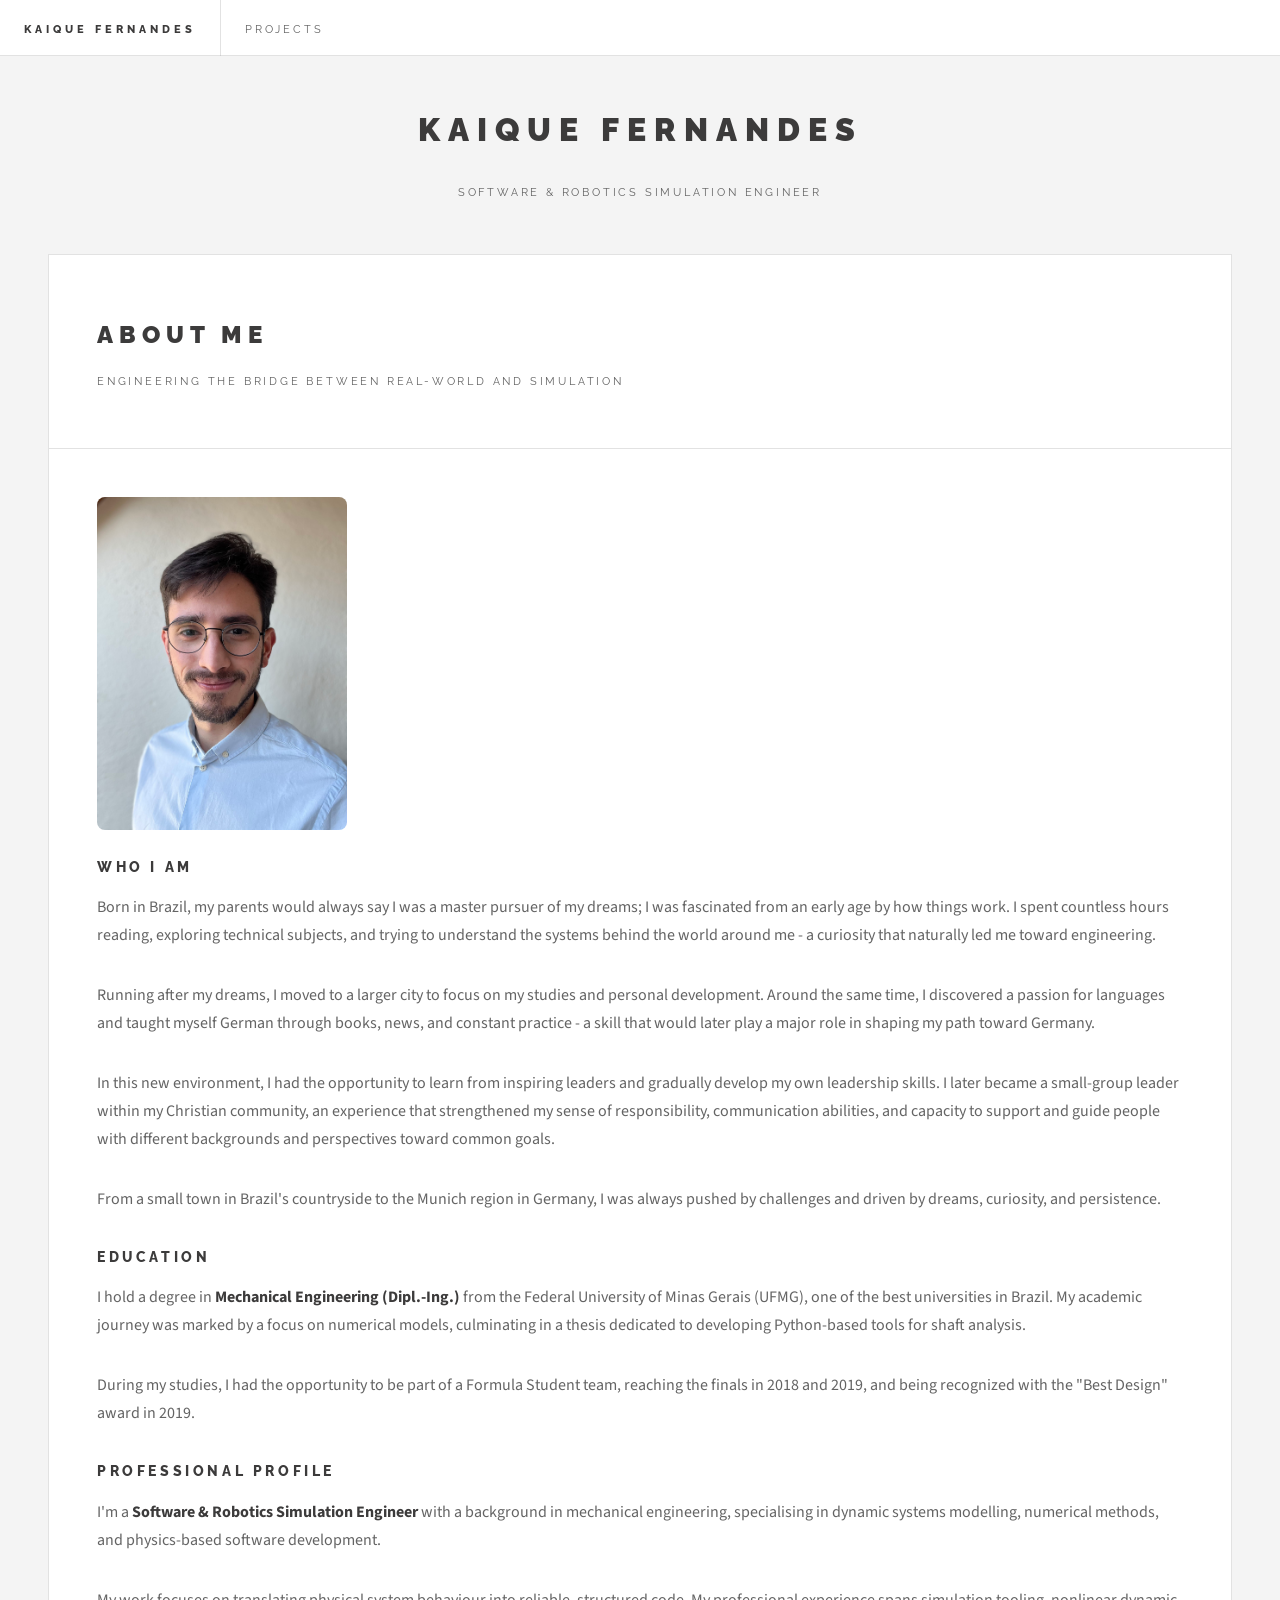
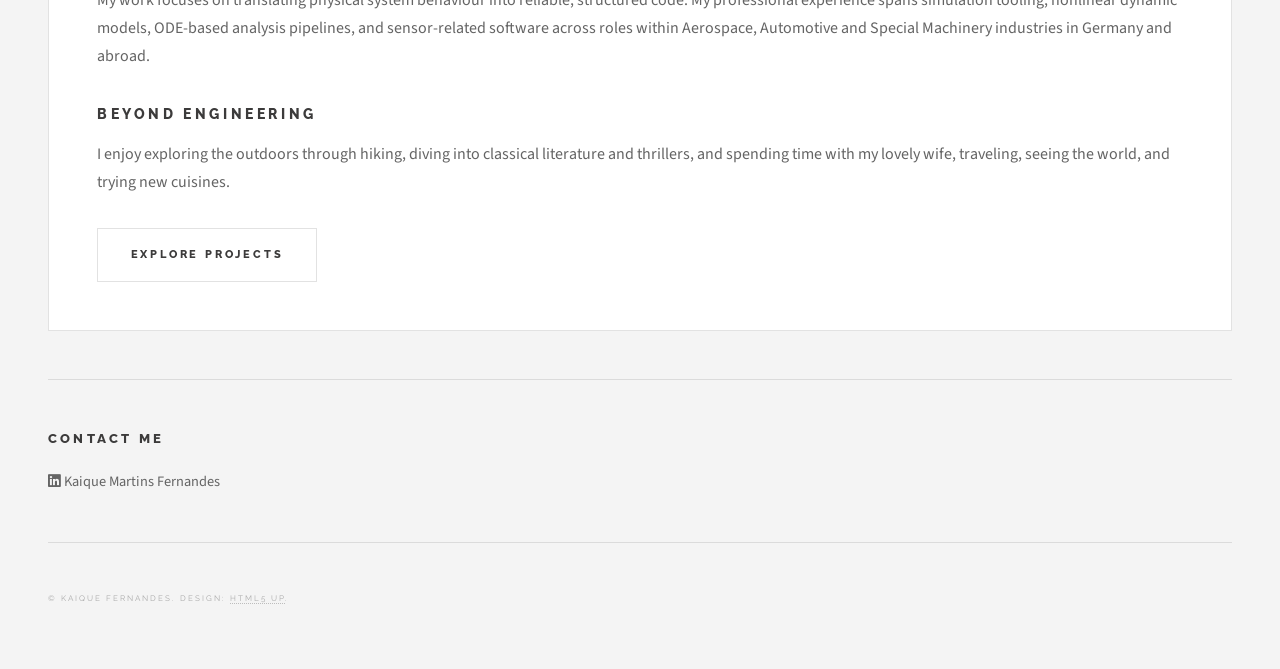
==== index.html @ 555ea54f "Add files via upload" ====
<!DOCTYPE HTML>
<html>
    <head>
        <title>About Me | Kaique Fernandes</title>
        <meta charset="utf-8" />
        <meta name="viewport" content="width=device-width, initial-scale=1, user-scalable=no" />
        <link rel="stylesheet" href="assets/css/main.css" />
		<style>
            .profile-photo {
                width: 250px;
                height: auto;
                border-radius: 8px;
                margin-bottom: 1em;
            }
        </style>
    </head>
    <body class="is-preload">

        <div id="wrapper">

            <header id="header">
                <h1><a href="index.html">Kaique Fernandes</a></h1>
                <nav class="links">
                    <ul>
                        <li><a href="projects.html">Projects</a></li>
                    </ul>
                </nav>
            </header>

            <div id="main">
                <article class="post">
                    <header>
                        <div class="title">
                            <h2>About Me</h2>
                            <p>Engineering the bridge between Real-World and Simulation</p>
                        </div>
                    </header>

                    <span class="image"><img src="images/profile_photo.jpg" alt="Kaique Fernandes" class="profile-photo" /></span>

                    <h3>Who I Am</h3>
                    <p>
                        Born in Brazil, my parents would always say I was a master pursuer of my dreams; I was fascinated from an early age by how things work.
                        I spent countless hours reading, exploring technical subjects, and trying to understand the systems behind the world around me - a curiosity that naturally led me toward engineering.
                    </p>
                    <p>
                        Running after my dreams, I moved to a larger city to focus on my studies and personal development.
                        Around the same time, I discovered a passion for languages and taught myself German through books, news, and constant practice - a skill that
                        would later play a major role in shaping my path toward Germany.
                    </p>
                    <p>
                        In this new environment, I had the opportunity to learn from inspiring leaders and gradually develop my own leadership skills.
                        I later became a small-group leader within my Christian community, an experience that strengthened my sense of responsibility,
                        communication abilities, and capacity to support and guide people with different backgrounds and perspectives toward common goals.
                    </p>
                    <p>
                        From a small town in Brazil's countryside to the Munich region in Germany, I was always pushed by challenges and driven by dreams, curiosity, and persistence.
                    </p>

                    <h3>Education</h3>
                    <p>
                        I hold a degree in <strong>Mechanical Engineering (Dipl.-Ing.)</strong> from the Federal University of Minas Gerais (UFMG),
                        one of the best universities in Brazil. My academic journey was marked by a focus
                        on numerical models, culminating in a thesis dedicated to developing Python-based tools for shaft analysis.
                    </p>
                    <p>
                        During my studies, I had the opportunity to be part of a Formula Student team, reaching the finals in 2018 and 2019, and being recognized with the "Best Design" award in 2019.
                    </p>

                    <h3>Professional Profile</h3>
                    <p>
                        I'm a <strong>Software &amp; Robotics Simulation Engineer</strong> with a background in mechanical engineering, specialising in dynamic systems modelling,
                        numerical methods, and physics-based software development.
                    </p>
                    <p>
                        My work focuses on translating physical system behaviour into reliable, structured code. My professional experience spans simulation tooling, nonlinear dynamic models,
                        ODE-based analysis pipelines, and sensor-related software across roles within Aerospace, Automotive and Special Machinery industries in Germany and abroad.
                    </p>

                    <h3>Beyond Engineering</h3>
                    <p>
                        I enjoy exploring the outdoors through hiking, diving into classical literature and thrillers,
                        and spending time with my lovely wife, traveling, seeing the world, and trying new cuisines.
                    </p>

                    <ul class="actions">
                        <li><a href="projects.html" class="button large">Explore Projects</a></li>
                    </ul>
                </article>
            </div>

            <section id="sidebar">
                <section id="intro">
                    <header>
                        <h2>Kaique Fernandes</h2>
                        <p>Software &amp; Robotics Simulation Engineer</p>
                    </header>
                </section>

                <section class="blurb">
                    <h2>Contact me</h2>
                    <p><a class="icon brands fa-linkedin" href="https://www.linkedin.com/in/kaique-martins-fernandes/"> Kaique Martins Fernandes</a></p>
                </section>

                <section id="footer">
                    <p class="copyright">&copy; Kaique Fernandes. Design: <a href="http://html5up.net">HTML5 UP</a>.</p>
                </section>
            </section>

        </div>

        <script src="assets/js/jquery.min.js"></script>
        <script src="assets/js/browser.min.js"></script>
        <script src="assets/js/breakpoints.min.js"></script>
        <script src="assets/js/util.js"></script>
        <script src="assets/js/main.js"></script>

    </body>
</html>
---- assets/css/main.css ----
@import url(fontawesome-all.min.css);
@import url("https://fonts.googleapis.com/css?family=Source+Sans+Pro:400,700|Raleway:400,800,900");

/*
	Future Imperfect by HTML5 UP
	html5up.net | @ajlkn
	Free for personal and commercial use under the CCA 3.0 license (html5up.net/license)
*/

html, body, div, span, applet, object,
iframe, h1, h2, h3, h4, h5, h6, p, blockquote,
pre, a, abbr, acronym, address, big, cite,
code, del, dfn, em, img, ins, kbd, q, s, samp,
small, strike, strong, sub, sup, tt, var, b,
u, i, center, dl, dt, dd, ol, ul, li, fieldset,
form, label, legend, table, caption, tbody,
tfoot, thead, tr, th, td, article, aside,
canvas, details, embed, figure, figcaption,
footer, header, hgroup, menu, nav, output, ruby,
section, summary, time, mark, audio, video {
	margin: 0;
	padding: 0;
	border: 0;
	font-size: 100%;
	font: inherit;
	vertical-align: baseline;}

article, aside, details, figcaption, figure,
footer, header, hgroup, menu, nav, section {
	display: block;}

body {
	line-height: 1;
}

ol, ul {
	list-style: none;
}

blockquote, q {
	quotes: none;
}

	blockquote:before, blockquote:after, q:before, q:after {
		content: '';
		content: none;
	}

table {
	border-collapse: collapse;
	border-spacing: 0;
}

body {
	-webkit-text-size-adjust: none;
}

mark {
	background-color: transparent;
	color: inherit;
}

input::-moz-focus-inner {
	border: 0;
	padding: 0;
}

input, select, textarea {
	-moz-appearance: none;
	-webkit-appearance: none;
	-ms-appearance: none;
	appearance: none;
}

/* Basic */

	@-ms-viewport {
		width: device-width;
	}

	body {
		-ms-overflow-style: scrollbar;
	}

	@media screen and (max-width: 480px) {

		html, body {
			min-width: 320px;
		}

	}

	html {
		box-sizing: border-box;
	}

	*, *:before, *:after {
		box-sizing: inherit;
	}

	body {
		background: #f4f4f4;
	}

		body.is-preload *, body.is-preload *:before, body.is-preload *:after {
			-moz-animation: none !important;
			-webkit-animation: none !important;
			-ms-animation: none !important;
			animation: none !important;
			-moz-transition: none !important;
			-webkit-transition: none !important;
			-ms-transition: none !important;
			transition: none !important;
		}

/* Type */

	body, input, select, textarea {
		color: #646464;
		font-family: "Source Sans Pro", Helvetica, sans-serif;
		font-size: 14pt;
		font-weight: 400;
		line-height: 1.75;
	}

		@media screen and (max-width: 1680px) {

			body, input, select, textarea {
				font-size: 12pt;
			}

		}

		@media screen and (max-width: 1280px) {

			body, input, select, textarea {
				font-size: 12pt;
			}

		}

		@media screen and (max-width: 980px) {

			body, input, select, textarea {
				font-size: 12pt;
			}

		}

		@media screen and (max-width: 736px) {

			body, input, select, textarea {
				font-size: 12pt;
			}

		}

		@media screen and (max-width: 480px) {

			body, input, select, textarea {
				font-size: 12pt;
			}

		}

	a {
		-moz-transition: color 0.2s ease, border-bottom-color 0.2s ease;
		-webkit-transition: color 0.2s ease, border-bottom-color 0.2s ease;
		-ms-transition: color 0.2s ease, border-bottom-color 0.2s ease;
		transition: color 0.2s ease, border-bottom-color 0.2s ease;
		border-bottom: dotted 1px rgba(160, 160, 160, 0.65);
		color: inherit;
		text-decoration: none;
	}

		a:before {
			-moz-transition: color 0.2s ease;
			-webkit-transition: color 0.2s ease;
			-ms-transition: color 0.2s ease;
			transition: color 0.2s ease;
		}

		a:hover {
			border-bottom-color: transparent;
			color: #2ebaae !important;
		}

			a:hover:before {
				color: #2ebaae !important;
			}

	strong, b {
		color: #3c3b3b;
		font-weight: 700;
	}

	em, i {
		font-style: italic;
	}

	p {
		margin: 0 0 2em 0;
	}

	h1, h2, h3, h4, h5, h6 {
		color: #3c3b3b;
		font-family: "Raleway", Helvetica, sans-serif;
		font-weight: 800;
		letter-spacing: 0.25em;
		line-height: 1.65;
		margin: 0 0 1em 0;
		text-transform: uppercase;
	}

		h1 a, h2 a, h3 a, h4 a, h5 a, h6 a {
			color: inherit;
			border-bottom: 0;
		}

	h2 {
		font-size: 1.1em;
	}

	h3 {
		font-size: 0.9em;
	}

	h4 {
		font-size: 0.7em;
	}

	h5 {
		font-size: 0.7em;
	}

	h6 {
		font-size: 0.7em;
	}

	sub {
		font-size: 0.8em;
		position: relative;
		top: 0.5em;
	}

	sup {
		font-size: 0.8em;
		position: relative;
		top: -0.5em;
	}

	blockquote {
		border-left: solid 4px rgba(160, 160, 160, 0.3);
		font-style: italic;
		margin: 0 0 2em 0;
		padding: 0.5em 0 0.5em 2em;
	}

	code {
		background: rgba(160, 160, 160, 0.075);
		border: solid 1px rgba(160, 160, 160, 0.3);
		font-family: "Courier New", monospace;
		font-size: 0.9em;
		margin: 0 0.25em;
		padding: 0.25em 0.65em;
	}

	pre {
		-webkit-overflow-scrolling: touch;
		font-family: "Courier New", monospace;
		font-size: 0.9em;
		margin: 0 0 2em 0;
	}

		pre code {
			display: block;
			line-height: 1.75em;
			padding: 1em 1.5em;
			overflow-x: auto;
		}

	hr {
		border: 0;
		border-bottom: solid 1px rgba(160, 160, 160, 0.3);
		margin: 2em 0;
	}

		hr.major {
			margin: 3em 0;
		}

	.align-left {
		text-align: left;
	}

	.align-center {
		text-align: center;
	}

	.align-right {
		text-align: right;
	}

/* Row */

	.row {
		display: flex;
		flex-wrap: wrap;
		box-sizing: border-box;
		align-items: stretch;
	}

		.row > * {
			box-sizing: border-box;
		}

		.row.gtr-uniform > * > :last-child {
			margin-bottom: 0;
		}

		.row.aln-left {
			justify-content: flex-start;
		}

		.row.aln-center {
			justify-content: center;
		}

		.row.aln-right {
			justify-content: flex-end;
		}

		.row.aln-top {
			align-items: flex-start;
		}

		.row.aln-middle {
			align-items: center;
		}

		.row.aln-bottom {
			align-items: flex-end;
		}

		.row > .imp {
			order: -1;
		}

		.row > .col-1 {
			width: 8.33333%;
		}

		.row > .off-1 {
			margin-left: 8.33333%;
		}

		.row > .col-2 {
			width: 16.66667%;
		}

		.row > .off-2 {
			margin-left: 16.66667%;
		}

		.row > .col-3 {
			width: 25%;
		}

		.row > .off-3 {
			margin-left: 25%;
		}

		.row > .col-4 {
			width: 33.33333%;
		}

		.row > .off-4 {
			margin-left: 33.33333%;
		}

		.row > .col-5 {
			width: 41.66667%;
		}

		.row > .off-5 {
			margin-left: 41.66667%;
		}

		.row > .col-6 {
			width: 50%;
		}

		.row > .off-6 {
			margin-left: 50%;
		}

		.row > .col-7 {
			width: 58.33333%;
		}

		.row > .off-7 {
			margin-left: 58.33333%;
		}

		.row > .col-8 {
			width: 66.66667%;
		}

		.row > .off-8 {
			margin-left: 66.66667%;
		}

		.row > .col-9 {
			width: 75%;
		}

		.row > .off-9 {
			margin-left: 75%;
		}

		.row > .col-10 {
			width: 83.33333%;
		}

		.row > .off-10 {
			margin-left: 83.33333%;
		}

		.row > .col-11 {
			width: 91.66667%;
		}

		.row > .off-11 {
			margin-left: 91.66667%;
		}

		.row > .col-12 {
			width: 100%;
		}

		.row > .off-12 {
			margin-left: 100%;
		}

		.row.gtr-0 {
			margin-top: 0;
			margin-left: 0em;
		}

			.row.gtr-0 > * {
				padding: 0 0 0 0em;
			}

			.row.gtr-0.gtr-uniform {
				margin-top: 0em;
			}

				.row.gtr-0.gtr-uniform > * {
					padding-top: 0em;
				}

		.row.gtr-25 {
			margin-top: 0;
			margin-left: -0.25em;
		}

			.row.gtr-25 > * {
				padding: 0 0 0 0.25em;
			}

			.row.gtr-25.gtr-uniform {
				margin-top: -0.25em;
			}

				.row.gtr-25.gtr-uniform > * {
					padding-top: 0.25em;
				}

		.row.gtr-50 {
			margin-top: 0;
			margin-left: -0.5em;
		}

			.row.gtr-50 > * {
				padding: 0 0 0 0.5em;
			}

			.row.gtr-50.gtr-uniform {
				margin-top: -0.5em;
			}

				.row.gtr-50.gtr-uniform > * {
					padding-top: 0.5em;
				}

		.row {
			margin-top: 0;
			margin-left: -1em;
		}

			.row > * {
				padding: 0 0 0 1em;
			}

			.row.gtr-uniform {
				margin-top: -1em;
			}

				.row.gtr-uniform > * {
					padding-top: 1em;
				}

		.row.gtr-150 {
			margin-top: 0;
			margin-left: -1.5em;
		}

			.row.gtr-150 > * {
				padding: 0 0 0 1.5em;
			}

			.row.gtr-150.gtr-uniform {
				margin-top: -1.5em;
			}

				.row.gtr-150.gtr-uniform > * {
					padding-top: 1.5em;
				}

		.row.gtr-200 {
			margin-top: 0;
			margin-left: -2em;
		}

			.row.gtr-200 > * {
				padding: 0 0 0 2em;
			}

			.row.gtr-200.gtr-uniform {
				margin-top: -2em;
			}

				.row.gtr-200.gtr-uniform > * {
					padding-top: 2em;
				}

		@media screen and (max-width: 1680px) {

			.row {
				display: flex;
				flex-wrap: wrap;
				box-sizing: border-box;
				align-items: stretch;
			}

				.row > * {
					box-sizing: border-box;
				}

				.row.gtr-uniform > * > :last-child {
					margin-bottom: 0;
				}

				.row.aln-left {
					justify-content: flex-start;
				}

				.row.aln-center {
					justify-content: center;
				}

				.row.aln-right {
					justify-content: flex-end;
				}

				.row.aln-top {
					align-items: flex-start;
				}

				.row.aln-middle {
					align-items: center;
				}

				.row.aln-bottom {
					align-items: flex-end;
				}

				.row > .imp-xlarge {
					order: -1;
				}

				.row > .col-1-xlarge {
					width: 8.33333%;
				}

				.row > .off-1-xlarge {
					margin-left: 8.33333%;
				}

				.row > .col-2-xlarge {
					width: 16.66667%;
				}

				.row > .off-2-xlarge {
					margin-left: 16.66667%;
				}

				.row > .col-3-xlarge {
					width: 25%;
				}

				.row > .off-3-xlarge {
					margin-left: 25%;
				}

				.row > .col-4-xlarge {
					width: 33.33333%;
				}

				.row > .off-4-xlarge {
					margin-left: 33.33333%;
				}

				.row > .col-5-xlarge {
					width: 41.66667%;
				}

				.row > .off-5-xlarge {
					margin-left: 41.66667%;
				}

				.row > .col-6-xlarge {
					width: 50%;
				}

				.row > .off-6-xlarge {
					margin-left: 50%;
				}

				.row > .col-7-xlarge {
					width: 58.33333%;
				}

				.row > .off-7-xlarge {
					margin-left: 58.33333%;
				}

				.row > .col-8-xlarge {
					width: 66.66667%;
				}

				.row > .off-8-xlarge {
					margin-left: 66.66667%;
				}

				.row > .col-9-xlarge {
					width: 75%;
				}

				.row > .off-9-xlarge {
					margin-left: 75%;
				}

				.row > .col-10-xlarge {
					width: 83.33333%;
				}

				.row > .off-10-xlarge {
					margin-left: 83.33333%;
				}

				.row > .col-11-xlarge {
					width: 91.66667%;
				}

				.row > .off-11-xlarge {
					margin-left: 91.66667%;
				}

				.row > .col-12-xlarge {
					width: 100%;
				}

				.row > .off-12-xlarge {
					margin-left: 100%;
				}

				.row.gtr-0 {
					margin-top: 0;
					margin-left: 0em;
				}

					.row.gtr-0 > * {
						padding: 0 0 0 0em;
					}

					.row.gtr-0.gtr-uniform {
						margin-top: 0em;
					}

						.row.gtr-0.gtr-uniform > * {
							padding-top: 0em;
						}

				.row.gtr-25 {
					margin-top: 0;
					margin-left: -0.25em;
				}

					.row.gtr-25 > * {
						padding: 0 0 0 0.25em;
					}

					.row.gtr-25.gtr-uniform {
						margin-top: -0.25em;
					}

						.row.gtr-25.gtr-uniform > * {
							padding-top: 0.25em;
						}

				.row.gtr-50 {
					margin-top: 0;
					margin-left: -0.5em;
				}

					.row.gtr-50 > * {
						padding: 0 0 0 0.5em;
					}

					.row.gtr-50.gtr-uniform {
						margin-top: -0.5em;
					}

						.row.gtr-50.gtr-uniform > * {
							padding-top: 0.5em;
						}

				.row {
					margin-top: 0;
					margin-left: -1em;
				}

					.row > * {
						padding: 0 0 0 1em;
					}

					.row.gtr-uniform {
						margin-top: -1em;
					}

						.row.gtr-uniform > * {
							padding-top: 1em;
						}

				.row.gtr-150 {
					margin-top: 0;
					margin-left: -1.5em;
				}

					.row.gtr-150 > * {
						padding: 0 0 0 1.5em;
					}

					.row.gtr-150.gtr-uniform {
						margin-top: -1.5em;
					}

						.row.gtr-150.gtr-uniform > * {
							padding-top: 1.5em;
						}

				.row.gtr-200 {
					margin-top: 0;
					margin-left: -2em;
				}

					.row.gtr-200 > * {
						padding: 0 0 0 2em;
					}

					.row.gtr-200.gtr-uniform {
						margin-top: -2em;
					}

						.row.gtr-200.gtr-uniform > * {
							padding-top: 2em;
						}

		}

		@media screen and (max-width: 1280px) {

			.row {
				display: flex;
				flex-wrap: wrap;
				box-sizing: border-box;
				align-items: stretch;
			}

				.row > * {
					box-sizing: border-box;
				}

				.row.gtr-uniform > * > :last-child {
					margin-bottom: 0;
				}

				.row.aln-left {
					justify-content: flex-start;
				}

				.row.aln-center {
					justify-content: center;
				}

				.row.aln-right {
					justify-content: flex-end;
				}

				.row.aln-top {
					align-items: flex-start;
				}

				.row.aln-middle {
					align-items: center;
				}

				.row.aln-bottom {
					align-items: flex-end;
				}

				.row > .imp-large {
					order: -1;
				}

				.row > .col-1-large {
					width: 8.33333%;
				}

				.row > .off-1-large {
					margin-left: 8.33333%;
				}

				.row > .col-2-large {
					width: 16.66667%;
				}

				.row > .off-2-large {
					margin-left: 16.66667%;
				}

				.row > .col-3-large {
					width: 25%;
				}

				.row > .off-3-large {
					margin-left: 25%;
				}

				.row > .col-4-large {
					width: 33.33333%;
				}

				.row > .off-4-large {
					margin-left: 33.33333%;
				}

				.row > .col-5-large {
					width: 41.66667%;
				}

				.row > .off-5-large {
					margin-left: 41.66667%;
				}

				.row > .col-6-large {
					width: 50%;
				}

				.row > .off-6-large {
					margin-left: 50%;
				}

				.row > .col-7-large {
					width: 58.33333%;
				}

				.row > .off-7-large {
					margin-left: 58.33333%;
				}

				.row > .col-8-large {
					width: 66.66667%;
				}

				.row > .off-8-large {
					margin-left: 66.66667%;
				}

				.row > .col-9-large {
					width: 75%;
				}

				.row > .off-9-large {
					margin-left: 75%;
				}

				.row > .col-10-large {
					width: 83.33333%;
				}

				.row > .off-10-large {
					margin-left: 83.33333%;
				}

				.row > .col-11-large {
					width: 91.66667%;
				}

				.row > .off-11-large {
					margin-left: 91.66667%;
				}

				.row > .col-12-large {
					width: 100%;
				}

				.row > .off-12-large {
					margin-left: 100%;
				}

				.row.gtr-0 {
					margin-top: 0;
					margin-left: 0em;
				}

					.row.gtr-0 > * {
						padding: 0 0 0 0em;
					}

					.row.gtr-0.gtr-uniform {
						margin-top: 0em;
					}

						.row.gtr-0.gtr-uniform > * {
							padding-top: 0em;
						}

				.row.gtr-25 {
					margin-top: 0;
					margin-left: -0.25em;
				}

					.row.gtr-25 > * {
						padding: 0 0 0 0.25em;
					}

					.row.gtr-25.gtr-uniform {
						margin-top: -0.25em;
					}

						.row.gtr-25.gtr-uniform > * {
							padding-top: 0.25em;
						}

				.row.gtr-50 {
					margin-top: 0;
					margin-left: -0.5em;
				}

					.row.gtr-50 > * {
						padding: 0 0 0 0.5em;
					}

					.row.gtr-50.gtr-uniform {
						margin-top: -0.5em;
					}

						.row.gtr-50.gtr-uniform > * {
							padding-top: 0.5em;
						}

				.row {
					margin-top: 0;
					margin-left: -1em;
				}

					.row > * {
						padding: 0 0 0 1em;
					}

					.row.gtr-uniform {
						margin-top: -1em;
					}

						.row.gtr-uniform > * {
							padding-top: 1em;
						}

				.row.gtr-150 {
					margin-top: 0;
					margin-left: -1.5em;
				}

					.row.gtr-150 > * {
						padding: 0 0 0 1.5em;
					}

					.row.gtr-150.gtr-uniform {
						margin-top: -1.5em;
					}

						.row.gtr-150.gtr-uniform > * {
							padding-top: 1.5em;
						}

				.row.gtr-200 {
					margin-top: 0;
					margin-left: -2em;
				}

					.row.gtr-200 > * {
						padding: 0 0 0 2em;
					}

					.row.gtr-200.gtr-uniform {
						margin-top: -2em;
					}

						.row.gtr-200.gtr-uniform > * {
							padding-top: 2em;
						}

		}

		@media screen and (max-width: 980px) {

			.row {
				display: flex;
				flex-wrap: wrap;
				box-sizing: border-box;
				align-items: stretch;
			}

				.row > * {
					box-sizing: border-box;
				}

				.row.gtr-uniform > * > :last-child {
					margin-bottom: 0;
				}

				.row.aln-left {
					justify-content: flex-start;
				}

				.row.aln-center {
					justify-content: center;
				}

				.row.aln-right {
					justify-content: flex-end;
				}

				.row.aln-top {
					align-items: flex-start;
				}

				.row.aln-middle {
					align-items: center;
				}

				.row.aln-bottom {
					align-items: flex-end;
				}

				.row > .imp-medium {
					order: -1;
				}

				.row > .col-1-medium {
					width: 8.33333%;
				}

				.row > .off-1-medium {
					margin-left: 8.33333%;
				}

				.row > .col-2-medium {
					width: 16.66667%;
				}

				.row > .off-2-medium {
					margin-left: 16.66667%;
				}

				.row > .col-3-medium {
					width: 25%;
				}

				.row > .off-3-medium {
					margin-left: 25%;
				}

				.row > .col-4-medium {
					width: 33.33333%;
				}

				.row > .off-4-medium {
					margin-left: 33.33333%;
				}

				.row > .col-5-medium {
					width: 41.66667%;
				}

				.row > .off-5-medium {
					margin-left: 41.66667%;
				}

				.row > .col-6-medium {
					width: 50%;
				}

				.row > .off-6-medium {
					margin-left: 50%;
				}

				.row > .col-7-medium {
					width: 58.33333%;
				}

				.row > .off-7-medium {
					margin-left: 58.33333%;
				}

				.row > .col-8-medium {
					width: 66.66667%;
				}

				.row > .off-8-medium {
					margin-left: 66.66667%;
				}

				.row > .col-9-medium {
					width: 75%;
				}

				.row > .off-9-medium {
					margin-left: 75%;
				}

				.row > .col-10-medium {
					width: 83.33333%;
				}

				.row > .off-10-medium {
					margin-left: 83.33333%;
				}

				.row > .col-11-medium {
					width: 91.66667%;
				}

				.row > .off-11-medium {
					margin-left: 91.66667%;
				}

				.row > .col-12-medium {
					width: 100%;
				}

				.row > .off-12-medium {
					margin-left: 100%;
				}

				.row.gtr-0 {
					margin-top: 0;
					margin-left: 0em;
				}

					.row.gtr-0 > * {
						padding: 0 0 0 0em;
					}

					.row.gtr-0.gtr-uniform {
						margin-top: 0em;
					}

						.row.gtr-0.gtr-uniform > * {
							padding-top: 0em;
						}

				.row.gtr-25 {
					margin-top: 0;
					margin-left: -0.25em;
				}

					.row.gtr-25 > * {
						padding: 0 0 0 0.25em;
					}

					.row.gtr-25.gtr-uniform {
						margin-top: -0.25em;
					}

						.row.gtr-25.gtr-uniform > * {
							padding-top: 0.25em;
						}

				.row.gtr-50 {
					margin-top: 0;
					margin-left: -0.5em;
				}

					.row.gtr-50 > * {
						padding: 0 0 0 0.5em;
					}

					.row.gtr-50.gtr-uniform {
						margin-top: -0.5em;
					}

						.row.gtr-50.gtr-uniform > * {
							padding-top: 0.5em;
						}

				.row {
					margin-top: 0;
					margin-left: -1em;
				}

					.row > * {
						padding: 0 0 0 1em;
					}

					.row.gtr-uniform {
						margin-top: -1em;
					}

						.row.gtr-uniform > * {
							padding-top: 1em;
						}

				.row.gtr-150 {
					margin-top: 0;
					margin-left: -1.5em;
				}

					.row.gtr-150 > * {
						padding: 0 0 0 1.5em;
					}

					.row.gtr-150.gtr-uniform {
						margin-top: -1.5em;
					}

						.row.gtr-150.gtr-uniform > * {
							padding-top: 1.5em;
						}

				.row.gtr-200 {
					margin-top: 0;
					margin-left: -2em;
				}

					.row.gtr-200 > * {
						padding: 0 0 0 2em;
					}

					.row.gtr-200.gtr-uniform {
						margin-top: -2em;
					}

						.row.gtr-200.gtr-uniform > * {
							padding-top: 2em;
						}

		}

		@media screen and (max-width: 736px) {

			.row {
				display: flex;
				flex-wrap: wrap;
				box-sizing: border-box;
				align-items: stretch;
			}

				.row > * {
					box-sizing: border-box;
				}

				.row.gtr-uniform > * > :last-child {
					margin-bottom: 0;
				}

				.row.aln-left {
					justify-content: flex-start;
				}

				.row.aln-center {
					justify-content: center;
				}

				.row.aln-right {
					justify-content: flex-end;
				}

				.row.aln-top {
					align-items: flex-start;
				}

				.row.aln-middle {
					align-items: center;
				}

				.row.aln-bottom {
					align-items: flex-end;
				}

				.row > .imp-small {
					order: -1;
				}

				.row > .col-1-small {
					width: 8.33333%;
				}

				.row > .off-1-small {
					margin-left: 8.33333%;
				}

				.row > .col-2-small {
					width: 16.66667%;
				}

				.row > .off-2-small {
					margin-left: 16.66667%;
				}

				.row > .col-3-small {
					width: 25%;
				}

				.row > .off-3-small {
					margin-left: 25%;
				}

				.row > .col-4-small {
					width: 33.33333%;
				}

				.row > .off-4-small {
					margin-left: 33.33333%;
				}

				.row > .col-5-small {
					width: 41.66667%;
				}

				.row > .off-5-small {
					margin-left: 41.66667%;
				}

				.row > .col-6-small {
					width: 50%;
				}

				.row > .off-6-small {
					margin-left: 50%;
				}

				.row > .col-7-small {
					width: 58.33333%;
				}

				.row > .off-7-small {
					margin-left: 58.33333%;
				}

				.row > .col-8-small {
					width: 66.66667%;
				}

				.row > .off-8-small {
					margin-left: 66.66667%;
				}

				.row > .col-9-small {
					width: 75%;
				}

				.row > .off-9-small {
					margin-left: 75%;
				}

				.row > .col-10-small {
					width: 83.33333%;
				}

				.row > .off-10-small {
					margin-left: 83.33333%;
				}

				.row > .col-11-small {
					width: 91.66667%;
				}

				.row > .off-11-small {
					margin-left: 91.66667%;
				}

				.row > .col-12-small {
					width: 100%;
				}

				.row > .off-12-small {
					margin-left: 100%;
				}

				.row.gtr-0 {
					margin-top: 0;
					margin-left: 0em;
				}

					.row.gtr-0 > * {
						padding: 0 0 0 0em;
					}

					.row.gtr-0.gtr-uniform {
						margin-top: 0em;
					}

						.row.gtr-0.gtr-uniform > * {
							padding-top: 0em;
						}

				.row.gtr-25 {
					margin-top: 0;
					margin-left: -0.25em;
				}

					.row.gtr-25 > * {
						padding: 0 0 0 0.25em;
					}

					.row.gtr-25.gtr-uniform {
						margin-top: -0.25em;
					}

						.row.gtr-25.gtr-uniform > * {
							padding-top: 0.25em;
						}

				.row.gtr-50 {
					margin-top: 0;
					margin-left: -0.5em;
				}

					.row.gtr-50 > * {
						padding: 0 0 0 0.5em;
					}

					.row.gtr-50.gtr-uniform {
						margin-top: -0.5em;
					}

						.row.gtr-50.gtr-uniform > * {
							padding-top: 0.5em;
						}

				.row {
					margin-top: 0;
					margin-left: -1em;
				}

					.row > * {
						padding: 0 0 0 1em;
					}

					.row.gtr-uniform {
						margin-top: -1em;
					}

						.row.gtr-uniform > * {
							padding-top: 1em;
						}

				.row.gtr-150 {
					margin-top: 0;
					margin-left: -1.5em;
				}

					.row.gtr-150 > * {
						padding: 0 0 0 1.5em;
					}

					.row.gtr-150.gtr-uniform {
						margin-top: -1.5em;
					}

						.row.gtr-150.gtr-uniform > * {
							padding-top: 1.5em;
						}

				.row.gtr-200 {
					margin-top: 0;
					margin-left: -2em;
				}

					.row.gtr-200 > * {
						padding: 0 0 0 2em;
					}

					.row.gtr-200.gtr-uniform {
						margin-top: -2em;
					}

						.row.gtr-200.gtr-uniform > * {
							padding-top: 2em;
						}

		}

		@media screen and (max-width: 480px) {

			.row {
				display: flex;
				flex-wrap: wrap;
				box-sizing: border-box;
				align-items: stretch;
			}

				.row > * {
					box-sizing: border-box;
				}

				.row.gtr-uniform > * > :last-child {
					margin-bottom: 0;
				}

				.row.aln-left {
					justify-content: flex-start;
				}

				.row.aln-center {
					justify-content: center;
				}

				.row.aln-right {
					justify-content: flex-end;
				}

				.row.aln-top {
					align-items: flex-start;
				}

				.row.aln-middle {
					align-items: center;
				}

				.row.aln-bottom {
					align-items: flex-end;
				}

				.row > .imp-xsmall {
					order: -1;
				}

				.row > .col-1-xsmall {
					width: 8.33333%;
				}

				.row > .off-1-xsmall {
					margin-left: 8.33333%;
				}

				.row > .col-2-xsmall {
					width: 16.66667%;
				}

				.row > .off-2-xsmall {
					margin-left: 16.66667%;
				}

				.row > .col-3-xsmall {
					width: 25%;
				}

				.row > .off-3-xsmall {
					margin-left: 25%;
				}

				.row > .col-4-xsmall {
					width: 33.33333%;
				}

				.row > .off-4-xsmall {
					margin-left: 33.33333%;
				}

				.row > .col-5-xsmall {
					width: 41.66667%;
				}

				.row > .off-5-xsmall {
					margin-left: 41.66667%;
				}

				.row > .col-6-xsmall {
					width: 50%;
				}

				.row > .off-6-xsmall {
					margin-left: 50%;
				}

				.row > .col-7-xsmall {
					width: 58.33333%;
				}

				.row > .off-7-xsmall {
					margin-left: 58.33333%;
				}

				.row > .col-8-xsmall {
					width: 66.66667%;
				}

				.row > .off-8-xsmall {
					margin-left: 66.66667%;
				}

				.row > .col-9-xsmall {
					width: 75%;
				}

				.row > .off-9-xsmall {
					margin-left: 75%;
				}

				.row > .col-10-xsmall {
					width: 83.33333%;
				}

				.row > .off-10-xsmall {
					margin-left: 83.33333%;
				}

				.row > .col-11-xsmall {
					width: 91.66667%;
				}

				.row > .off-11-xsmall {
					margin-left: 91.66667%;
				}

				.row > .col-12-xsmall {
					width: 100%;
				}

				.row > .off-12-xsmall {
					margin-left: 100%;
				}

				.row.gtr-0 {
					margin-top: 0;
					margin-left: 0em;
				}

					.row.gtr-0 > * {
						padding: 0 0 0 0em;
					}

					.row.gtr-0.gtr-uniform {
						margin-top: 0em;
					}

						.row.gtr-0.gtr-uniform > * {
							padding-top: 0em;
						}

				.row.gtr-25 {
					margin-top: 0;
					margin-left: -0.25em;
				}

					.row.gtr-25 > * {
						padding: 0 0 0 0.25em;
					}

					.row.gtr-25.gtr-uniform {
						margin-top: -0.25em;
					}

						.row.gtr-25.gtr-uniform > * {
							padding-top: 0.25em;
						}

				.row.gtr-50 {
					margin-top: 0;
					margin-left: -0.5em;
				}

					.row.gtr-50 > * {
						padding: 0 0 0 0.5em;
					}

					.row.gtr-50.gtr-uniform {
						margin-top: -0.5em;
					}

						.row.gtr-50.gtr-uniform > * {
							padding-top: 0.5em;
						}

				.row {
					margin-top: 0;
					margin-left: -1em;
				}

					.row > * {
						padding: 0 0 0 1em;
					}

					.row.gtr-uniform {
						margin-top: -1em;
					}

						.row.gtr-uniform > * {
							padding-top: 1em;
						}

				.row.gtr-150 {
					margin-top: 0;
					margin-left: -1.5em;
				}

					.row.gtr-150 > * {
						padding: 0 0 0 1.5em;
					}

					.row.gtr-150.gtr-uniform {
						margin-top: -1.5em;
					}

						.row.gtr-150.gtr-uniform > * {
							padding-top: 1.5em;
						}

				.row.gtr-200 {
					margin-top: 0;
					margin-left: -2em;
				}

					.row.gtr-200 > * {
						padding: 0 0 0 2em;
					}

					.row.gtr-200.gtr-uniform {
						margin-top: -2em;
					}

						.row.gtr-200.gtr-uniform > * {
							padding-top: 2em;
						}

		}

/* Author */

	.author {
		display: -moz-flex;
		display: -webkit-flex;
		display: -ms-flex;
		display: flex;
		-moz-flex-direction: row;
		-webkit-flex-direction: row;
		-ms-flex-direction: row;
		flex-direction: row;
		-moz-align-items: center;
		-webkit-align-items: center;
		-ms-align-items: center;
		align-items: center;
		-moz-justify-content: -moz-flex-end;
		-webkit-justify-content: -webkit-flex-end;
		-ms-justify-content: -ms-flex-end;
		justify-content: flex-end;
		border-bottom: 0;
		font-family: "Raleway", Helvetica, sans-serif;
		font-size: 0.6em;
		font-weight: 400;
		letter-spacing: 0.25em;
		text-transform: uppercase;
		white-space: nowrap;
	}

		.author .name {
			-moz-transition: border-bottom-color 0.2s ease;
			-webkit-transition: border-bottom-color 0.2s ease;
			-ms-transition: border-bottom-color 0.2s ease;
			transition: border-bottom-color 0.2s ease;
			border-bottom: dotted 1px rgba(160, 160, 160, 0.65);
			display: block;
			margin: 0 1.5em 0 0;
		}

		.author img {
			border-radius: 100%;
			display: block;
			width: 4em;
		}

		.author:hover .name {
			border-bottom-color: transparent;
		}

/* Blurb */

	.blurb h2 {
		font-size: 0.8em;
		margin: 0 0 1.5em 0;
	}

	.blurb h3 {
		font-size: 0.7em;
	}

	.blurb p {
		font-size: 0.9em;
	}

/* Box */

	.box {
		border: solid 1px rgba(160, 160, 160, 0.3);
		margin-bottom: 2em;
		padding: 1.5em;
	}

		.box > :last-child,
		.box > :last-child > :last-child,
		.box > :last-child > :last-child > :last-child {
			margin-bottom: 0;
		}

		.box.alt {
			border: 0;
			border-radius: 0;
			padding: 0;
		}

/* Button */

	input[type="submit"],
	input[type="reset"],
	input[type="button"],
	button,
	.button {
		-moz-appearance: none;
		-webkit-appearance: none;
		-ms-appearance: none;
		appearance: none;
		-moz-transition: background-color 0.2s ease, box-shadow 0.2s ease, color 0.2s ease;
		-webkit-transition: background-color 0.2s ease, box-shadow 0.2s ease, color 0.2s ease;
		-ms-transition: background-color 0.2s ease, box-shadow 0.2s ease, color 0.2s ease;
		transition: background-color 0.2s ease, box-shadow 0.2s ease, color 0.2s ease;
		background-color: transparent;
		border: 0;
		box-shadow: inset 0 0 0 1px rgba(160, 160, 160, 0.3);
		color: #3c3b3b !important;
		cursor: pointer;
		display: inline-block;
		font-family: "Raleway", Helvetica, sans-serif;
		font-size: 0.6em;
		font-weight: 800;
		height: 4.8125em;
		letter-spacing: 0.25em;
		line-height: 4.8125em;
		padding: 0 2.5em;
		text-align: center;
		text-decoration: none;
		text-transform: uppercase;
		white-space: nowrap;
	}

		input[type="submit"]:hover,
		input[type="reset"]:hover,
		input[type="button"]:hover,
		button:hover,
		.button:hover {
			box-shadow: inset 0 0 0 1px #2ebaae;
			color: #2ebaae !important;
		}

			input[type="submit"]:hover:active,
			input[type="reset"]:hover:active,
			input[type="button"]:hover:active,
			button:hover:active,
			.button:hover:active {
				background-color: rgba(46, 186, 174, 0.05);
			}

		input[type="submit"]:before, input[type="submit"]:after,
		input[type="reset"]:before,
		input[type="reset"]:after,
		input[type="button"]:before,
		input[type="button"]:after,
		button:before,
		button:after,
		.button:before,
		.button:after {
			color: #aaaaaa;
			position: relative;
		}

		input[type="submit"]:before,
		input[type="reset"]:before,
		input[type="button"]:before,
		button:before,
		.button:before {
			left: -1em;
			padding: 0 0 0 0.75em;
		}

		input[type="submit"]:after,
		input[type="reset"]:after,
		input[type="button"]:after,
		button:after,
		.button:after {
			left: 1em;
			padding: 0 0.75em 0 0;
		}

		input[type="submit"].fit,
		input[type="reset"].fit,
		input[type="button"].fit,
		button.fit,
		.button.fit {
			width: 100%;
		}

		input[type="submit"].large,
		input[type="reset"].large,
		input[type="button"].large,
		button.large,
		.button.large {
			font-size: 0.7em;
			padding: 0 3em;
		}

		input[type="submit"].small,
		input[type="reset"].small,
		input[type="button"].small,
		button.small,
		.button.small {
			font-size: 0.5em;
		}

		input[type="submit"].disabled, input[type="submit"]:disabled,
		input[type="reset"].disabled,
		input[type="reset"]:disabled,
		input[type="button"].disabled,
		input[type="button"]:disabled,
		button.disabled,
		button:disabled,
		.button.disabled,
		.button:disabled {
			pointer-events: none;
			color: rgba(160, 160, 160, 0.3) !important;
		}

			input[type="submit"].disabled:before, input[type="submit"]:disabled:before,
			input[type="reset"].disabled:before,
			input[type="reset"]:disabled:before,
			input[type="button"].disabled:before,
			input[type="button"]:disabled:before,
			button.disabled:before,
			button:disabled:before,
			.button.disabled:before,
			.button:disabled:before {
				color: rgba(160, 160, 160, 0.3) !important;
			}

/* Form */

	form {
		margin: 0 0 2em 0;
	}

		form.search {
			text-decoration: none;
			position: relative;
		}

			form.search:before {
				-moz-osx-font-smoothing: grayscale;
				-webkit-font-smoothing: antialiased;
				display: inline-block;
				font-style: normal;
				font-variant: normal;
				text-rendering: auto;
				line-height: 1;
				text-transform: none !important;
				font-family: 'Font Awesome 5 Free';
				font-weight: 900;
			}

			form.search:before {
				color: #aaaaaa;
				content: '\f002';
				display: block;
				height: 2.75em;
				left: 0;
				line-height: 2.75em;
				position: absolute;
				text-align: center;
				top: 0;
				width: 2.5em;
			}

			form.search > input:first-child {
				padding-left: 2.5em;
			}

	label {
		color: #3c3b3b;
		display: block;
		font-size: 0.9em;
		font-weight: 700;
		margin: 0 0 1em 0;
	}

	input[type="text"],
	input[type="password"],
	input[type="email"],
	input[type="tel"],
	select,
	textarea {
		-moz-appearance: none;
		-webkit-appearance: none;
		-ms-appearance: none;
		appearance: none;
		background: rgba(160, 160, 160, 0.075);
		border: none;
		border: solid 1px rgba(160, 160, 160, 0.3);
		border-radius: 0;
		color: inherit;
		display: block;
		outline: 0;
		padding: 0 1em;
		text-decoration: none;
		width: 100%;
	}

		input[type="text"]:invalid,
		input[type="password"]:invalid,
		input[type="email"]:invalid,
		input[type="tel"]:invalid,
		select:invalid,
		textarea:invalid {
			box-shadow: none;
		}

		input[type="text"]:focus,
		input[type="password"]:focus,
		input[type="email"]:focus,
		input[type="tel"]:focus,
		select:focus,
		textarea:focus {
			border-color: #2ebaae;
			box-shadow: inset 0 0 0 1px #2ebaae;
		}

	.select-wrapper {
		text-decoration: none;
		display: block;
		position: relative;
	}

		.select-wrapper:before {
			-moz-osx-font-smoothing: grayscale;
			-webkit-font-smoothing: antialiased;
			display: inline-block;
			font-style: normal;
			font-variant: normal;
			text-rendering: auto;
			line-height: 1;
			text-transform: none !important;
			font-family: 'Font Awesome 5 Free';
			font-weight: 900;
		}

		.select-wrapper:before {
			color: rgba(160, 160, 160, 0.3);
			content: '\f078';
			display: block;
			height: 2.75em;
			line-height: 2.75em;
			pointer-events: none;
			position: absolute;
			right: 0;
			text-align: center;
			top: 0;
			width: 2.75em;
		}

		.select-wrapper select::-ms-expand {
			display: none;
		}

	select {
		background-image: url("data:image/svg+xml;charset=utf8,%3Csvg xmlns='http://www.w3.org/2000/svg' width='40' height='40' preserveAspectRatio='none' viewBox='0 0 40 40'%3E%3Cpath d='M9.4,12.3l10.4,10.4l10.4-10.4c0.2-0.2,0.5-0.4,0.9-0.4c0.3,0,0.6,0.1,0.9,0.4l3.3,3.3c0.2,0.2,0.4,0.5,0.4,0.9 c0,0.4-0.1,0.6-0.4,0.9L20.7,31.9c-0.2,0.2-0.5,0.4-0.9,0.4c-0.3,0-0.6-0.1-0.9-0.4L4.3,17.3c-0.2-0.2-0.4-0.5-0.4-0.9 c0-0.4,0.1-0.6,0.4-0.9l3.3-3.3c0.2-0.2,0.5-0.4,0.9-0.4S9.1,12.1,9.4,12.3z' fill='rgba(160, 160, 160, 0.3)' /%3E%3C/svg%3E");
		background-size: 1.25rem;
		background-repeat: no-repeat;
		background-position: calc(100% - 1rem) center;
		height: 2.75em;
		padding-right: 2.75em;
		text-overflow: ellipsis;
	}

		select option {
			color: #3c3b3b;
			background: #ffffff;
		}

		select:focus::-ms-value {
			background-color: transparent;
		}

		select::-ms-expand {
			display: none;
		}

	input[type="text"],
	input[type="password"],
	input[type="email"],
	select {
		height: 2.75em;
	}

	textarea {
		padding: 0.75em 1em;
	}

	input[type="checkbox"],
	input[type="radio"] {
		-moz-appearance: none;
		-webkit-appearance: none;
		-ms-appearance: none;
		appearance: none;
		display: block;
		float: left;
		margin-right: -2em;
		opacity: 0;
		width: 1em;
		z-index: -1;
	}

		input[type="checkbox"] + label,
		input[type="radio"] + label {
			text-decoration: none;
			color: #646464;
			cursor: pointer;
			display: inline-block;
			font-size: 1em;
			font-weight: 400;
			padding-left: 2.4em;
			padding-right: 0.75em;
			position: relative;
		}

			input[type="checkbox"] + label:before,
			input[type="radio"] + label:before {
				-moz-osx-font-smoothing: grayscale;
				-webkit-font-smoothing: antialiased;
				display: inline-block;
				font-style: normal;
				font-variant: normal;
				text-rendering: auto;
				line-height: 1;
				text-transform: none !important;
				font-family: 'Font Awesome 5 Free';
				font-weight: 900;
			}

			input[type="checkbox"] + label:before,
			input[type="radio"] + label:before {
				background: rgba(160, 160, 160, 0.075);
				border: solid 1px rgba(160, 160, 160, 0.3);
				content: '';
				display: inline-block;
				font-size: 0.8em;
				height: 2.0625em;
				left: 0;
				line-height: 2.0625em;
				position: absolute;
				text-align: center;
				top: 0;
				width: 2.0625em;
			}

		input[type="checkbox"]:checked + label:before,
		input[type="radio"]:checked + label:before {
			background: #3c3b3b;
			border-color: #3c3b3b;
			color: #ffffff;
			content: '\f00c';
		}

		input[type="checkbox"]:focus + label:before,
		input[type="radio"]:focus + label:before {
			border-color: #2ebaae;
			box-shadow: 0 0 0 1px #2ebaae;
		}

	input[type="radio"] + label:before {
		border-radius: 100%;
	}

	::-webkit-input-placeholder {
		color: #aaaaaa !important;
		opacity: 1.0;
	}

	:-moz-placeholder {
		color: #aaaaaa !important;
		opacity: 1.0;
	}

	::-moz-placeholder {
		color: #aaaaaa !important;
		opacity: 1.0;
	}

	:-ms-input-placeholder {
		color: #aaaaaa !important;
		opacity: 1.0;
	}

/* Icon */

	.icon {
		text-decoration: none;
		border-bottom: none;
		position: relative;
	}

		.icon:before {
			-moz-osx-font-smoothing: grayscale;
			-webkit-font-smoothing: antialiased;
			display: inline-block;
			font-style: normal;
			font-variant: normal;
			text-rendering: auto;
			line-height: 1;
			text-transform: none !important;
			font-family: 'Font Awesome 5 Free';
			font-weight: 400;
		}

		.icon > .label {
			display: none;
		}

		.icon:before {
			line-height: inherit;
		}

		.icon.solid:before {
			font-weight: 900;
		}

		.icon.brands:before {
			font-family: 'Font Awesome 5 Brands';
		}

		.icon.suffix:before {
			float: right;
		}

/* Image */

	.image {
		border: 0;
		display: inline-block;
		position: relative;
	}

		.image img {
			display: block;
		}

		.image.left, .image.right {
			max-width: 40%;
		}

			.image.left img, .image.right img {
				width: 100%;
			}

		.image.left {
			float: left;
			padding: 0 1.5em 1em 0;
			top: 0.25em;
		}

		.image.right {
			float: right;
			padding: 0 0 1em 1.5em;
			top: 0.25em;
		}

		.image.fit {
			display: block;
			margin: 0 0 2em 0;
			width: 100%;
		}

			.image.fit img {
				width: 100%;
			}

		.image.featured {
			display: block;
			margin: 0 0 3em 0;
			width: 100%;
		}

			.image.featured img {
				width: 100%;
			}

			@media screen and (max-width: 736px) {

				.image.featured {
					margin: 0 0 1.5em 0;
				}

			}

		.image.main {
			display: block;
			margin: 0 0 3em 0;
			width: 100%;
		}

			.image.main img {
				width: 100%;
			}

/* List */

	ol {
		list-style: decimal;
		margin: 0 0 2em 0;
		padding-left: 1.25em;
	}

		ol li {
			padding-left: 0.25em;
		}

	ul {
		list-style: disc;
		margin: 0 0 2em 0;
		padding-left: 1em;
	}

		ul li {
			padding-left: 0.5em;
		}

		ul.alt {
			list-style: none;
			padding-left: 0;
		}

			ul.alt li {
				border-top: solid 1px rgba(160, 160, 160, 0.3);
				padding: 0.5em 0;
			}

				ul.alt li:first-child {
					border-top: 0;
					padding-top: 0;
				}

	dl {
		margin: 0 0 2em 0;
	}

		dl dt {
			display: block;
			font-weight: 700;
			margin: 0 0 1em 0;
		}

		dl dd {
			margin-left: 2em;
		}

/* Actions */

	ul.actions {
		display: -moz-flex;
		display: -webkit-flex;
		display: -ms-flex;
		display: flex;
		cursor: default;
		list-style: none;
		margin-left: -1em;
		padding-left: 0;
	}

		ul.actions li {
			padding: 0 0 0 1em;
			vertical-align: middle;
		}

		ul.actions.special {
			-moz-justify-content: center;
			-webkit-justify-content: center;
			-ms-justify-content: center;
			justify-content: center;
			width: 100%;
			margin-left: 0;
		}

			ul.actions.special li:first-child {
				padding-left: 0;
			}

		ul.actions.stacked {
			-moz-flex-direction: column;
			-webkit-flex-direction: column;
			-ms-flex-direction: column;
			flex-direction: column;
			margin-left: 0;
		}

			ul.actions.stacked li {
				padding: 1.3em 0 0 0;
			}

				ul.actions.stacked li:first-child {
					padding-top: 0;
				}

		ul.actions.fit {
			width: calc(100% + 1em);
		}

			ul.actions.fit li {
				-moz-flex-grow: 1;
				-webkit-flex-grow: 1;
				-ms-flex-grow: 1;
				flex-grow: 1;
				-moz-flex-shrink: 1;
				-webkit-flex-shrink: 1;
				-ms-flex-shrink: 1;
				flex-shrink: 1;
				width: 100%;
			}

				ul.actions.fit li > * {
					width: 100%;
				}

			ul.actions.fit.stacked {
				width: 100%;
			}

		@media screen and (max-width: 480px) {

			ul.actions:not(.fixed) {
				-moz-flex-direction: column;
				-webkit-flex-direction: column;
				-ms-flex-direction: column;
				flex-direction: column;
				margin-left: 0;
				width: 100% !important;
			}

				ul.actions:not(.fixed) li {
					-moz-flex-grow: 1;
					-webkit-flex-grow: 1;
					-ms-flex-grow: 1;
					flex-grow: 1;
					-moz-flex-shrink: 1;
					-webkit-flex-shrink: 1;
					-ms-flex-shrink: 1;
					flex-shrink: 1;
					padding: 1em 0 0 0;
					text-align: center;
					width: 100%;
				}

					ul.actions:not(.fixed) li > * {
						width: 100%;
					}

					ul.actions:not(.fixed) li:first-child {
						padding-top: 0;
					}

					ul.actions:not(.fixed) li input[type="submit"],
					ul.actions:not(.fixed) li input[type="reset"],
					ul.actions:not(.fixed) li input[type="button"],
					ul.actions:not(.fixed) li button,
					ul.actions:not(.fixed) li .button {
						width: 100%;
					}

						ul.actions:not(.fixed) li input[type="submit"].icon:before,
						ul.actions:not(.fixed) li input[type="reset"].icon:before,
						ul.actions:not(.fixed) li input[type="button"].icon:before,
						ul.actions:not(.fixed) li button.icon:before,
						ul.actions:not(.fixed) li .button.icon:before {
							margin-left: -0.5em;
						}

		}

/* Icons */

	ul.icons {
		cursor: default;
		list-style: none;
		padding-left: 0;
	}

		ul.icons li {
			display: inline-block;
			padding: 0 1em 0 0;
		}

			ul.icons li:last-child {
				padding-right: 0;
			}

			ul.icons li > * {
				border: 0;
			}

				ul.icons li > * .label {
					display: none;
				}

/* Posts */

	ul.posts {
		list-style: none;
		padding: 0;
	}

		ul.posts li {
			border-top: dotted 1px rgba(160, 160, 160, 0.3);
			margin: 1.5em 0 0 0;
			padding: 1.5em 0 0 0;
		}

			ul.posts li:first-child {
				border-top: 0;
				margin-top: 0;
				padding-top: 0;
			}

		ul.posts article {
			display: -moz-flex;
			display: -webkit-flex;
			display: -ms-flex;
			display: flex;
			-moz-align-items: -moz-flex-start;
			-webkit-align-items: -webkit-flex-start;
			-ms-align-items: -ms-flex-start;
			align-items: flex-start;
			-moz-flex-direction: row-reverse;
			-webkit-flex-direction: row-reverse;
			-ms-flex-direction: row-reverse;
			flex-direction: row-reverse;
		}

			ul.posts article .image {
				display: block;
				margin-right: 1.5em;
				min-width: 4em;
				width: 4em;
			}

				ul.posts article .image img {
					width: 100%;
				}

			ul.posts article header {
				-moz-flex-grow: 1;
				-webkit-flex-grow: 1;
				-ms-flex-grow: 1;
				flex-grow: 1;
				-ms-flex: 1;
			}

				ul.posts article header h3 {
					font-size: 0.7em;
					margin-top: 0.125em;
				}

				ul.posts article header .published {
					display: block;
					font-family: "Raleway", Helvetica, sans-serif;
					font-size: 0.6em;
					font-weight: 400;
					letter-spacing: 0.25em;
					margin: -0.625em 0 1.7em 0;
					text-transform: uppercase;
				}

				ul.posts article header > :last-child {
					margin-bottom: 0;
				}

/* Mini Post */

	.mini-post {
		display: -moz-flex;
		display: -webkit-flex;
		display: -ms-flex;
		display: flex;
		-moz-flex-direction: column-reverse;
		-webkit-flex-direction: column-reverse;
		-ms-flex-direction: column-reverse;
		flex-direction: column-reverse;
		background: #ffffff;
		border: solid 1px rgba(160, 160, 160, 0.3);
		margin: 0 0 2em 0;
	}

		.mini-post .image {
			overflow: hidden;
			width: 100%;
		}

			.mini-post .image img {
				-moz-transition: -moz-transform 0.2s ease-out;
				-webkit-transition: -webkit-transform 0.2s ease-out;
				-ms-transition: -ms-transform 0.2s ease-out;
				transition: transform 0.2s ease-out;
				width: 100%;
			}

			.mini-post .image:hover img {
				-moz-transform: scale(1.05);
				-webkit-transform: scale(1.05);
				-ms-transform: scale(1.05);
				transform: scale(1.05);
			}

		.mini-post header {
			padding: 1.25em 4.25em 0.1em 1.25em ;
			min-height: 4em;
			position: relative;
			-moz-flex-grow: 1;
			-webkit-flex-grow: 1;
			-ms-flex-grow: 1;
			flex-grow: 1;
		}

			.mini-post header h3 {
				font-size: 0.7em;
			}

			.mini-post header .published {
				display: block;
				font-family: "Raleway", Helvetica, sans-serif;
				font-size: 0.6em;
				font-weight: 400;
				letter-spacing: 0.25em;
				margin: -0.625em 0 1.7em 0;
				text-transform: uppercase;
			}

			.mini-post header .author {
				position: absolute;
				right: 2em;
				top: 2em;
			}

	.mini-posts {
		margin: 0 0 2em 0;
	}

		@media screen and (max-width: 1280px) {

			.mini-posts {
				display: -moz-flex;
				display: -webkit-flex;
				display: -ms-flex;
				display: flex;
				-moz-flex-wrap: wrap;
				-webkit-flex-wrap: wrap;
				-ms-flex-wrap: wrap;
				flex-wrap: wrap;
				width: calc(100% + 2em);
			}

				.mini-posts > * {
					margin: 2em 2em 0 0;
					width: calc(50% - 2em);
				}

				.mini-posts > :nth-child(-n + 2) {
					margin-top: 0;
				}

		}

		@media screen and (max-width: 480px) {

			.mini-posts {
				display: block;
				width: 100%;
			}

				.mini-posts > * {
					margin: 0 0 2em 0;
					width: 100%;
				}

		}

/* Post */

	.post {
		padding: 3em 3em 1em 3em ;
		background: #ffffff;
		border: solid 1px rgba(160, 160, 160, 0.3);
		margin: 0 0 3em 0;
		position: relative;
	}

		.post > header {
			display: -moz-flex;
			display: -webkit-flex;
			display: -ms-flex;
			display: flex;
			border-bottom: solid 1px rgba(160, 160, 160, 0.3);
			left: -3em;
			margin: -3em 0 3em 0;
			position: relative;
			width: calc(100% + 6em);
		}

			.post > header .title {
				-moz-flex-grow: 1;
				-webkit-flex-grow: 1;
				-ms-flex-grow: 1;
				flex-grow: 1;
				-ms-flex: 1;
				padding: 3.75em 3em 3.3em 3em;
			}

				.post > header .title h2 {
					font-weight: 900;
					font-size: 1.5em;
				}

				.post > header .title > :last-child {
					margin-bottom: 0;
				}

			.post > header .meta {
				padding: 3.75em 3em 1.75em 3em ;
				border-left: solid 1px rgba(160, 160, 160, 0.3);
				min-width: 17em;
				text-align: right;
				width: 17em;
			}

				.post > header .meta > * {
					margin: 0 0 1em 0;
				}

				.post > header .meta > :last-child {
					margin-bottom: 0;
				}

				.post > header .meta .published {
					color: #3c3b3b;
					display: block;
					font-family: "Raleway", Helvetica, sans-serif;
					font-size: 0.7em;
					font-weight: 800;
					letter-spacing: 0.25em;
					margin-top: 0.5em;
					text-transform: uppercase;
					white-space: nowrap;
				}

		.post > a.image.featured {
			overflow: hidden;
		}

			.post > a.image.featured.project-preview {
				margin-left: auto;
				margin-right: auto;
				max-width: 34em;
			}

			.post > a.image.featured img {
				-moz-transition: -moz-transform 0.2s ease-out;
				-webkit-transition: -webkit-transform 0.2s ease-out;
				-ms-transition: -ms-transform 0.2s ease-out;
				transition: transform 0.2s ease-out;
			}

			.post > a.image.featured:hover img {
				-moz-transform: scale(1.05);
				-webkit-transform: scale(1.05);
				-ms-transform: scale(1.05);
				transform: scale(1.05);
			}

		.post > footer {
			display: -moz-flex;
			display: -webkit-flex;
			display: -ms-flex;
			display: flex;
			-moz-align-items: center;
			-webkit-align-items: center;
			-ms-align-items: center;
			align-items: center;
		}

			.post > footer .actions {
				-moz-flex-grow: 1;
				-webkit-flex-grow: 1;
				-ms-flex-grow: 1;
				flex-grow: 1;
			}

			.post > footer .stats {
				cursor: default;
				list-style: none;
				padding: 0;
			}

				.post > footer .stats li {
					border-left: solid 1px rgba(160, 160, 160, 0.3);
					display: inline-block;
					font-family: "Raleway", Helvetica, sans-serif;
					font-size: 0.6em;
					font-weight: 400;
					letter-spacing: 0.25em;
					line-height: 1;
					margin: 0 0 0 2em;
					padding: 0 0 0 2em;
					text-transform: uppercase;
				}

					.post > footer .stats li:first-child {
						border-left: 0;
						margin-left: 0;
						padding-left: 0;
					}

					.post > footer .stats li .icon {
						border-bottom: 0;
					}

						.post > footer .stats li .icon:before {
							color: rgba(160, 160, 160, 0.3);
							margin-right: 0.75em;
						}

		@media screen and (max-width: 980px) {

			.post {
				border-left: 0;
				border-right: 0;
				left: -3em;
				width: calc(100% + (3em * 2));
			}

				.post > header {
					-moz-flex-direction: column;
					-webkit-flex-direction: column;
					-ms-flex-direction: column;
					flex-direction: column;
					padding: 3.75em 3em 1.25em 3em ;
					border-left: 0;
				}

					.post > header .title {
						-ms-flex: 0 1 auto;
						margin: 0 0 2em 0;
						padding: 0;
						text-align: center;
					}

					.post > header .meta {
						-moz-align-items: center;
						-webkit-align-items: center;
						-ms-align-items: center;
						align-items: center;
						display: -moz-flex;
						display: -webkit-flex;
						display: -ms-flex;
						display: flex;
						-moz-justify-content: center;
						-webkit-justify-content: center;
						-ms-justify-content: center;
						justify-content: center;
						border-left: 0;
						margin: 0 0 2em 0;
						padding-top: 0;
						padding: 0;
						text-align: left;
						width: 100%;
					}

						.post > header .meta > * {
							border-left: solid 1px rgba(160, 160, 160, 0.3);
							margin-left: 2em;
							padding-left: 2em;
						}

						.post > header .meta > :first-child {
							border-left: 0;
							margin-left: 0;
							padding-left: 0;
						}

						.post > header .meta .published {
							margin-bottom: 0;
							margin-top: 0;
						}

						.post > header .meta .author {
							-moz-flex-direction: row-reverse;
							-webkit-flex-direction: row-reverse;
							-ms-flex-direction: row-reverse;
							flex-direction: row-reverse;
							margin-bottom: 0;
						}

							.post > header .meta .author .name {
								margin: 0 0 0 1.5em;
							}

							.post > header .meta .author img {
								width: 3.5em;
							}

		}

		@media screen and (max-width: 736px) {

			.post {
				padding: 1.5em 1.5em 0.1em 1.5em ;
				left: -1.5em;
				margin: 0 0 2em 0;
				width: calc(100% + (1.5em * 2));
			}

				.post > header {
					padding: 3em 1.5em 0.5em 1.5em ;
					left: -1.5em;
					margin: -1.5em 0 1.5em 0;
					width: calc(100% + 3em);
				}

					.post > header .title h2 {
						font-size: 1.1em;
					}

		}

		@media screen and (max-width: 480px) {

			.post > header .meta {
				-moz-align-items: center;
				-webkit-align-items: center;
				-ms-align-items: center;
				align-items: center;
				-moz-flex-direction: column;
				-webkit-flex-direction: column;
				-ms-flex-direction: column;
				flex-direction: column;
			}

				.post > header .meta > * {
					border-left: 0;
					margin: 1em 0 0 0;
					padding-left: 0;
				}

				.post > header .meta .author .name {
					display: none;
				}

			.post > .image.featured {
				margin-left: -1.5em;
				margin-top: calc(-1.5em - 1px);
				width: calc(100% + 3em);
			}

			.post > footer {
				-moz-align-items: -moz-stretch;
				-webkit-align-items: -webkit-stretch;
				-ms-align-items: -ms-stretch;
				align-items: stretch;
				-moz-flex-direction: column-reverse;
				-webkit-flex-direction: column-reverse;
				-ms-flex-direction: column-reverse;
				flex-direction: column-reverse;
			}

				.post > footer .stats {
					text-align: center;
				}

					.post > footer .stats li {
						margin: 0 0 0 1.25em;
						padding: 0 0 0 1.25em;
					}

		}

/* Section/Article */

	section.special, article.special {
		text-align: center;
	}

	header p {
		font-family: "Raleway", Helvetica, sans-serif;
		font-size: 0.7em;
		font-weight: 400;
		letter-spacing: 0.25em;
		line-height: 2.5;
		margin-top: -1em;
		text-transform: uppercase;
	}

/* Table */

	.table-wrapper {
		-webkit-overflow-scrolling: touch;
		overflow-x: auto;
	}

	table {
		margin: 0 0 2em 0;
		width: 100%;
	}

		table tbody tr {
			border: solid 1px rgba(160, 160, 160, 0.3);
			border-left: 0;
			border-right: 0;
		}

			table tbody tr:nth-child(2n + 1) {
				background-color: rgba(160, 160, 160, 0.075);
			}

		table td {
			padding: 0.75em 0.75em;
		}

		table th {
			color: #3c3b3b;
			font-size: 0.9em;
			font-weight: 700;
			padding: 0 0.75em 0.75em 0.75em;
			text-align: left;
		}

		table thead {
			border-bottom: solid 2px rgba(160, 160, 160, 0.3);
		}

		table tfoot {
			border-top: solid 2px rgba(160, 160, 160, 0.3);
		}

		table.alt {
			border-collapse: separate;
		}

			table.alt tbody tr td {
				border: solid 1px rgba(160, 160, 160, 0.3);
				border-left-width: 0;
				border-top-width: 0;
			}

				table.alt tbody tr td:first-child {
					border-left-width: 1px;
				}

			table.alt tbody tr:first-child td {
				border-top-width: 1px;
			}

			table.alt thead {
				border-bottom: 0;
			}

			table.alt tfoot {
				border-top: 0;
			}

/* Header */

	body {
		padding-top: 3.5em;
	}

	#header {
		display: -moz-flex;
		display: -webkit-flex;
		display: -ms-flex;
		display: flex;
		-moz-justify-content: space-between;
		-webkit-justify-content: space-between;
		-ms-justify-content: space-between;
		justify-content: space-between;
		background-color: #ffffff;
		border-bottom: solid 1px rgba(160, 160, 160, 0.3);
		height: 3.5em;
		left: 0;
		line-height: 3.5em;
		position: fixed;
		top: 0;
		width: 100%;
		z-index: 10000;
	}

		#header a {
			color: inherit;
			text-decoration: none;
		}

		#header ul {
			list-style: none;
			margin: 0;
			padding-left: 0;
		}

			#header ul li {
				display: inline-block;
				padding-left: 0;
			}

		#header h1 {
			height: inherit;
			line-height: inherit;
			padding: 0 0 0 1.5em;
			white-space: nowrap;
		}

			#header h1 a {
				font-size: 0.7em;
			}

		#header .links {
			-moz-flex: 1;
			-webkit-flex: 1;
			-ms-flex: 1;
			flex: 1;
			border-left: solid 1px rgba(160, 160, 160, 0.3);
			height: inherit;
			line-height: inherit;
			margin-left: 1.5em;
			overflow: hidden;
			padding-left: 1.5em;
		}

			#header .links ul li {
				border-left: solid 1px rgba(160, 160, 160, 0.3);
				line-height: 1;
				margin-left: 1em;
				padding-left: 1em;
			}

				#header .links ul li:first-child {
					border-left: 0;
					margin-left: 0;
					padding-left: 0;
				}

				#header .links ul li a {
					border-bottom: 0;
					font-family: "Raleway", Helvetica, sans-serif;
					font-size: 0.7em;
					font-weight: 400;
					letter-spacing: 0.25em;
					text-transform: uppercase;
				}

		#header .main {
			height: inherit;
			line-height: inherit;
			text-align: right;
		}

			#header .main ul {
				height: inherit;
				line-height: inherit;
			}

				#header .main ul li {
					border-left: solid 1px rgba(160, 160, 160, 0.3);
					height: inherit;
					line-height: inherit;
					white-space: nowrap;
				}

					#header .main ul li > * {
						display: block;
						float: left;
					}

					#header .main ul li > a {
						text-decoration: none;
						border-bottom: 0;
						color: #aaaaaa;
						overflow: hidden;
						position: relative;
						text-indent: 4em;
						width: 4em;
					}

						#header .main ul li > a:before {
							-moz-osx-font-smoothing: grayscale;
							-webkit-font-smoothing: antialiased;
							display: inline-block;
							font-style: normal;
							font-variant: normal;
							text-rendering: auto;
							line-height: 1;
							text-transform: none !important;
							font-family: 'Font Awesome 5 Free';
							font-weight: 900;
						}

						#header .main ul li > a:before {
							display: block;
							height: inherit;
							left: 0;
							line-height: inherit;
							position: absolute;
							text-align: center;
							text-indent: 0;
							top: 0;
							width: inherit;
						}

		#header form {
			margin: 0;
		}

			#header form input {
				display: inline-block;
				height: 2.5em;
				position: relative;
				top: -2px;
				vertical-align: middle;
			}

		#header #search {
			-moz-transition: all 0.5s ease;
			-webkit-transition: all 0.5s ease;
			-ms-transition: all 0.5s ease;
			transition: all 0.5s ease;
			max-width: 0;
			opacity: 0;
			overflow: hidden;
			padding: 0;
			white-space: nowrap;
		}

			#header #search input {
				width: 12em;
			}

			#header #search.visible {
				max-width: 12.5em;
				opacity: 1;
				padding: 0 0.5em 0 0;
			}

		@media screen and (max-width: 980px) {

			#header .links {
				display: none;
			}

		}

		@media screen and (max-width: 736px) {

			#header {
				height: 2.75em;
				line-height: 2.75em;
			}

				#header h1 {
					padding: 0 0 0 1em;
				}

				#header .main .search {
					display: none;
				}

		}

/* Wrapper */

	#wrapper {
		display: -moz-flex;
		display: -webkit-flex;
		display: -ms-flex;
		display: flex;
		-moz-flex-direction: row-reverse;
		-webkit-flex-direction: row-reverse;
		-ms-flex-direction: row-reverse;
		flex-direction: row-reverse;
		-moz-transition: opacity 0.5s ease;
		-webkit-transition: opacity 0.5s ease;
		-ms-transition: opacity 0.5s ease;
		transition: opacity 0.5s ease;
		margin: 0 auto;
		max-width: 100%;
		opacity: 1;
		padding: 4.5em;
		width: 90em;
	}

		body.is-menu-visible #wrapper {
			opacity: 0.15;
		}

		@media screen and (max-width: 1680px) {

			#wrapper {
				padding: 3em;
			}

		}

		@media screen and (max-width: 1280px) {

			#wrapper {
				display: block;
			}

		}

		@media screen and (max-width: 736px) {

			#wrapper {
				padding: 1.5em;
			}

		}

		body.single #wrapper {
			display: block;
		}

/* Main */

	#main {
		-moz-flex-grow: 1;
		-webkit-flex-grow: 1;
		-ms-flex-grow: 1;
		flex-grow: 1;
		-ms-flex: 1;
		width: 100%;
	}

/* Sidebar */

	#sidebar {
		margin-right: 3em;
		min-width: 22em;
		width: 22em;
	}

		#sidebar > * {
			border-top: solid 1px rgba(160, 160, 160, 0.3);
			margin: 3em 0 0 0;
			padding: 3em 0 0 0;
		}

		#sidebar > :first-child {
			border-top: 0;
			margin-top: 0;
			padding-top: 0;
		}

		@media screen and (max-width: 1280px) {

			#sidebar {
				border-top: solid 1px rgba(160, 160, 160, 0.3);
				margin: 3em 0 0 0;
				min-width: 0;
				padding: 3em 0 0 0;
				width: 100%;
				overflow-x: hidden;
			}

		}

/* Intro */

	#intro .logo {
		border-bottom: 0;
		display: inline-block;
		margin: 0 0 1em 0;
		overflow: hidden;
		position: relative;
		width: 4em;
	}

		#intro .logo:before {
			background-image: url("data:image/svg+xml;charset=utf8,%3Csvg xmlns='http://www.w3.org/2000/svg' width='100px' height='100px' viewBox='0 0 100 100' preserveAspectRatio='none' zoomAndPan='disable'%3E%3Cpolygon points='0,0 100,0 100,25 50,0 0,25' style='fill:%23f4f4f4' /%3E%3Cpolygon points='0,100 100,100 100,75 50,100 0,75' style='fill:%23f4f4f4' /%3E%3C/svg%3E");
			background-position: top left;
			background-repeat: no-repeat;
			background-size: 100% 100%;
			content: '';
			display: block;
			height: 100%;
			left: 0;
			position: absolute;
			top: 0;
			width: 100%;
		}

		#intro .logo img {
			display: block;
			margin-left: -0.25em;
			width: 4.5em;
		}

	#intro header h2 {
		font-size: 2em;
		font-weight: 900;
	}

	#intro header p {
		font-size: 0.8em;
	}

	@media screen and (max-width: 1280px) {

		#intro {
			margin: 0 0 3em 0;
			text-align: center;
		}

			#intro header h2 {
				font-size: 2em;
			}

			#intro header p {
				font-size: 0.7em;
			}

	}

	@media screen and (max-width: 736px) {

		#intro {
			margin: 0 0 1.5em 0;
			padding: 1.25em 0;
		}

			#intro > :last-child {
				margin-bottom: 0;
			}

			#intro .logo {
				margin: 0 0 0.5em 0;
			}

			#intro header h2 {
				font-size: 1.25em;
			}

			#intro header > :last-child {
				margin-bottom: 0;
			}

	}

/* Footer */

	#footer .icons {
		color: #aaaaaa;
	}

	#footer .copyright {
		color: #aaaaaa;
		font-family: "Raleway", Helvetica, sans-serif;
		font-size: 0.5em;
		font-weight: 400;
		letter-spacing: 0.25em;
		text-transform: uppercase;
	}

	body.single #footer {
		text-align: center;
	}

/* Menu */

	#menu {
		-moz-transform: translateX(25em);
		-webkit-transform: translateX(25em);
		-ms-transform: translateX(25em);
		transform: translateX(25em);
		-moz-transition: -moz-transform 0.5s ease, visibility 0.5s;
		-webkit-transition: -webkit-transform 0.5s ease, visibility 0.5s;
		-ms-transition: -ms-transform 0.5s ease, visibility 0.5s;
		transition: transform 0.5s ease, visibility 0.5s;
		-webkit-overflow-scrolling: touch;
		background: #ffffff;
		border-left: solid 1px rgba(160, 160, 160, 0.3);
		box-shadow: none;
		height: 100%;
		max-width: 80%;
		overflow-y: auto;
		position: fixed;
		right: 0;
		top: 0;
		visibility: hidden;
		width: 25em;
		z-index: 10002;
	}

		#menu > * {
			border-top: solid 1px rgba(160, 160, 160, 0.3);
			padding: 3em;
		}

			#menu > * > :last-child {
				margin-bottom: 0;
			}

		#menu > :first-child {
			border-top: 0;
		}

		#menu .links {
			list-style: none;
			padding: 0;
		}

			#menu .links > li {
				border: 0;
				border-top: dotted 1px rgba(160, 160, 160, 0.3);
				margin: 1.5em 0 0 0;
				padding: 1.5em 0 0 0;
			}

				#menu .links > li a {
					display: block;
					border-bottom: 0;
				}

					#menu .links > li a h3 {
						-moz-transition: color 0.2s ease;
						-webkit-transition: color 0.2s ease;
						-ms-transition: color 0.2s ease;
						transition: color 0.2s ease;
						font-size: 0.7em;
					}

					#menu .links > li a p {
						font-family: "Raleway", Helvetica, sans-serif;
						font-size: 0.6em;
						font-weight: 400;
						letter-spacing: 0.25em;
						margin-bottom: 0;
						text-decoration: none;
						text-transform: uppercase;
					}

					#menu .links > li a:hover h3 {
						color: #2ebaae;
					}

				#menu .links > li:first-child {
					border-top: 0;
					margin-top: 0;
					padding-top: 0;
				}

		body.is-menu-visible #menu {
			-moz-transform: translateX(0);
			-webkit-transform: translateX(0);
			-ms-transform: translateX(0);
			transform: translateX(0);
			visibility: visible;
		}

		@media screen and (max-width: 736px) {

			#menu > * {
				padding: 1.5em;
			}

		}
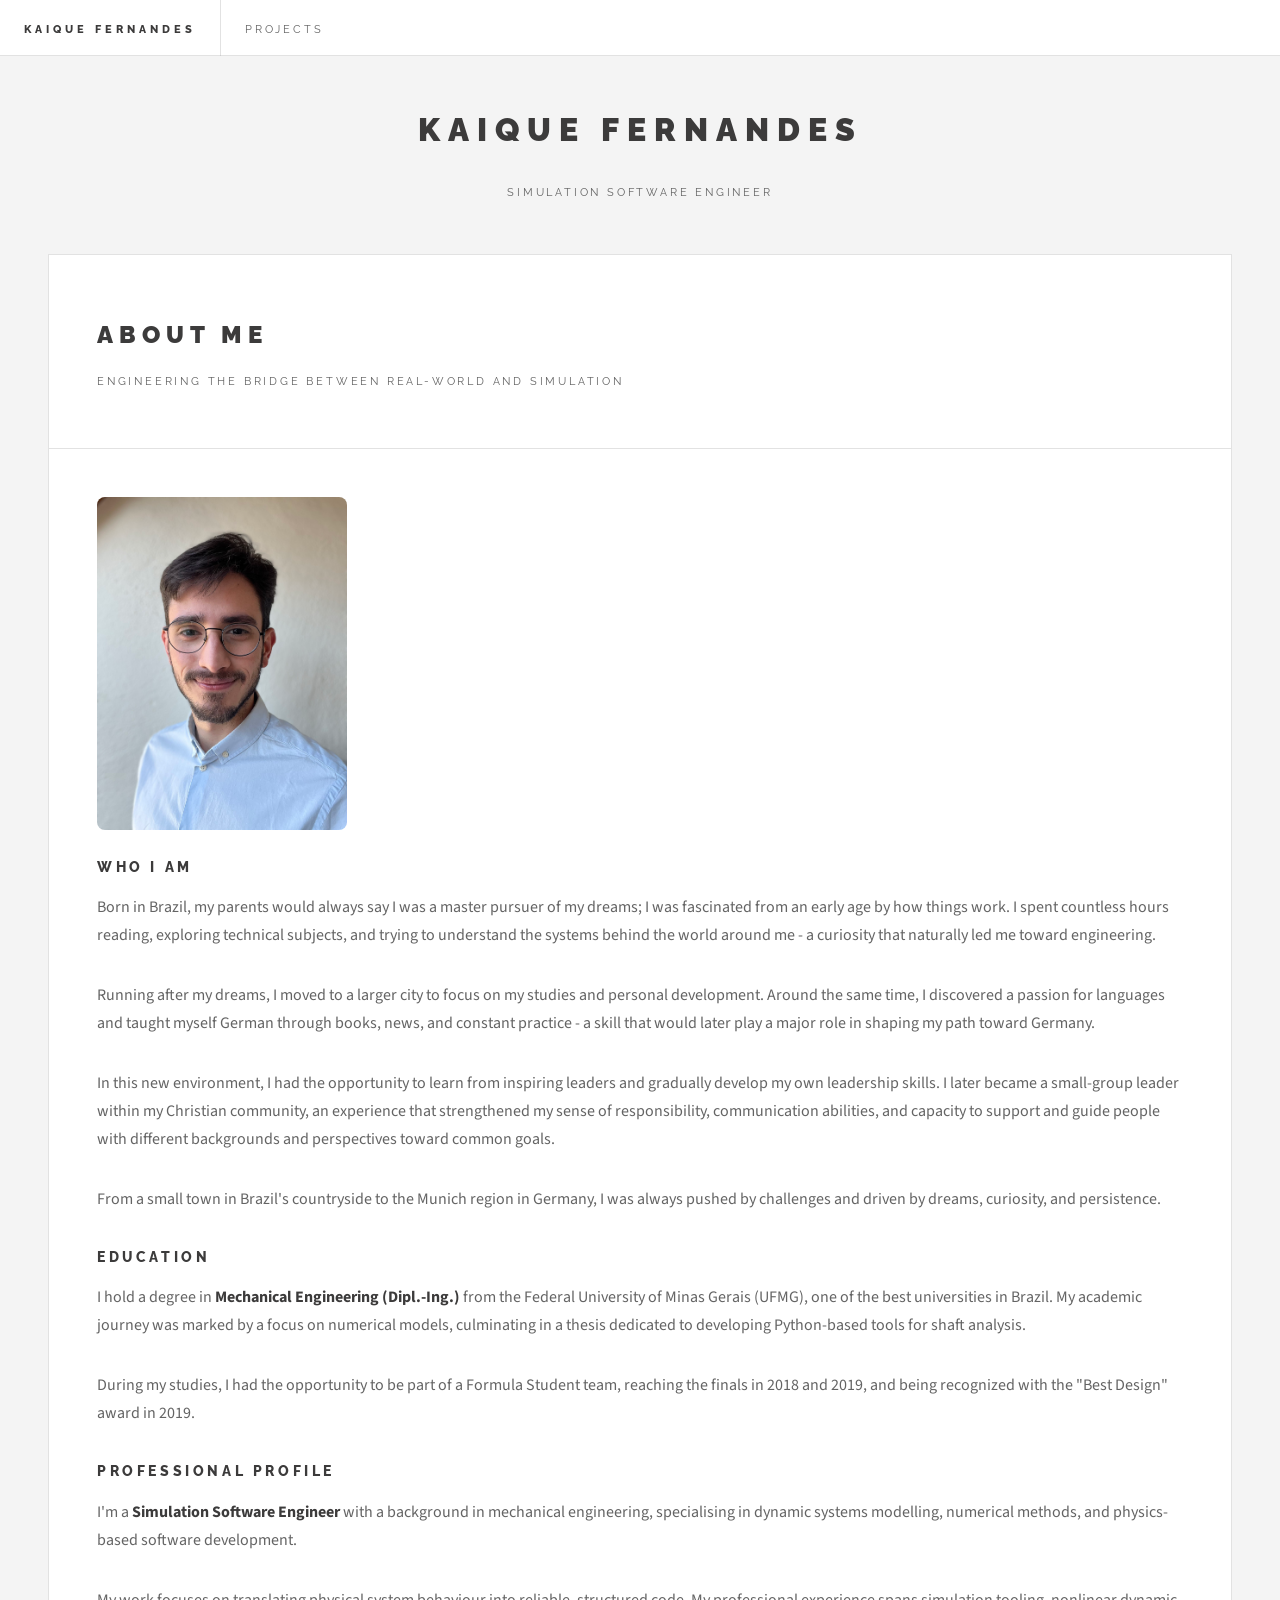
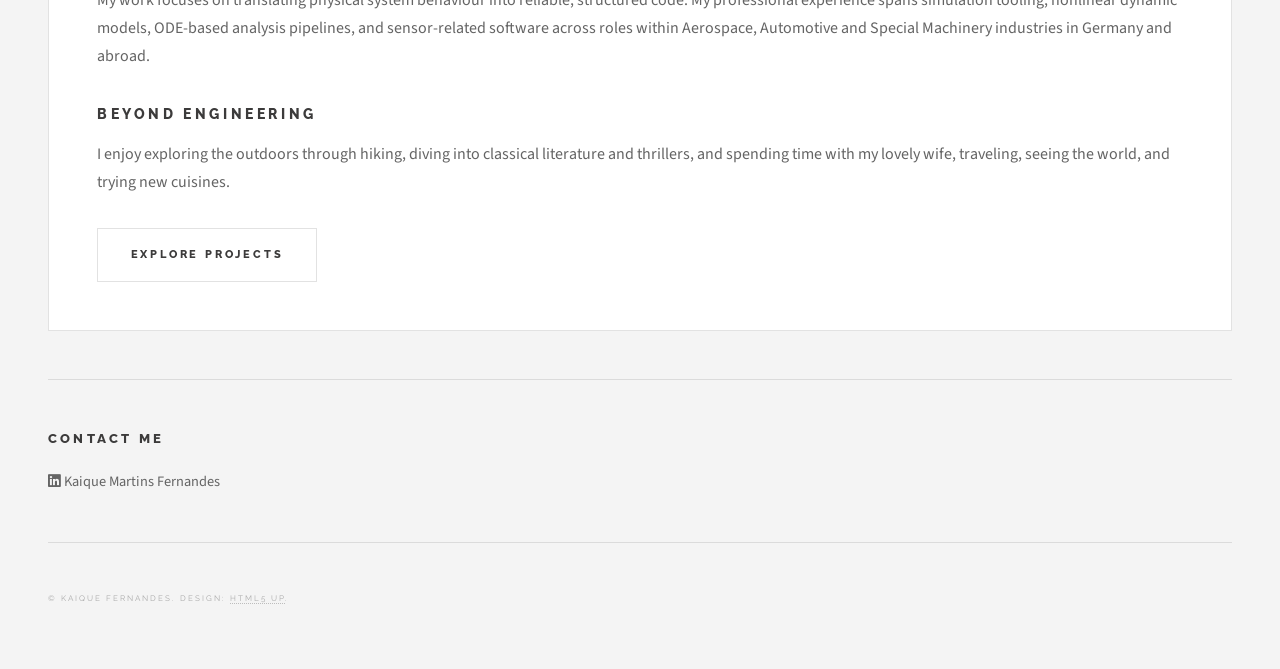
==== commit b846447d: "index and side bar adjusts" ====
--- a/index.html
+++ b/index.html
@@ -69,7 +69,7 @@
 
                     <h3>Professional Profile</h3>
                     <p>
-                        I'm a <strong>Software &amp; Robotics Simulation Engineer</strong> with a background in mechanical engineering, specialising in dynamic systems modelling,
+                        I'm a <strong>Simulation Software Engineer</strong> with a background in mechanical engineering, specialising in dynamic systems modelling,
                         numerical methods, and physics-based software development.
                     </p>
                     <p>
@@ -93,7 +93,7 @@
                 <section id="intro">
                     <header>
                         <h2>Kaique Fernandes</h2>
-                        <p>Software &amp; Robotics Simulation Engineer</p>
+                        <p>Simulation Software Engineer</p>
                     </header>
                 </section>
 
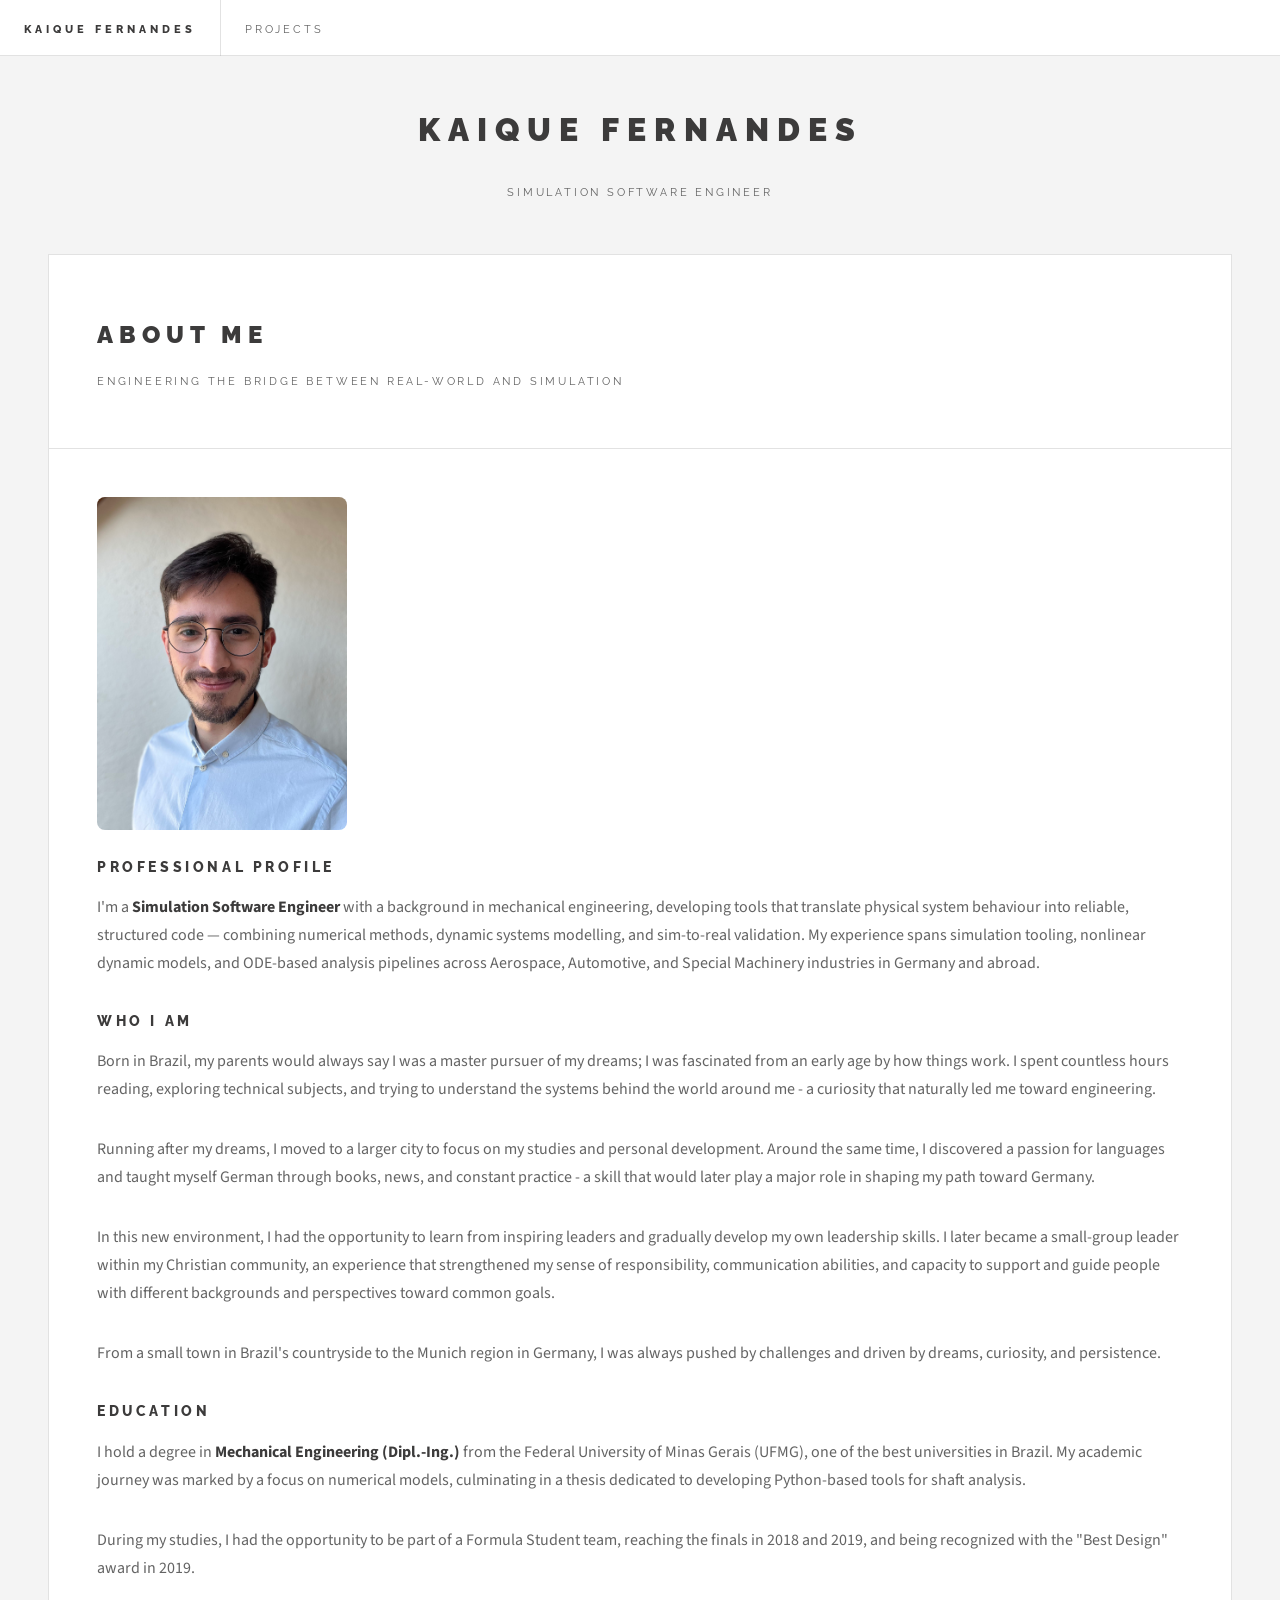
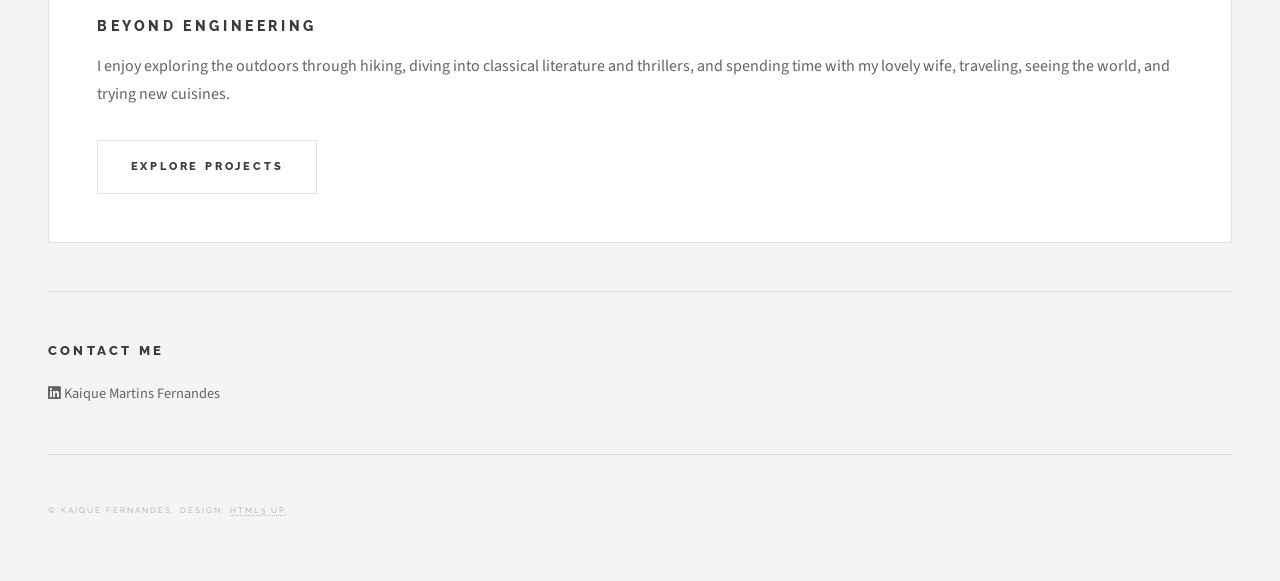
==== commit ea20068d: "coerencia e paralelismo" ====
--- a/index.html
+++ b/index.html
@@ -38,6 +38,15 @@
 
                     <span class="image"><img src="images/profile_photo.jpg" alt="Kaique Fernandes" class="profile-photo" /></span>
 
+                    <h3>Professional Profile</h3>
+                    <p>
+                        I'm a <strong>Simulation Software Engineer</strong> with a background in mechanical engineering, developing tools that translate physical system 
+                        behaviour into reliable, structured code — combining numerical methods, dynamic systems modelling, and sim-to-real validation.
+                        
+                        My experience spans simulation tooling, nonlinear dynamic models, and ODE-based analysis pipelines across Aerospace, Automotive, and 
+                        Special Machinery industries in Germany and abroad.
+                    </p>
+
                     <h3>Who I Am</h3>
                     <p>
                         Born in Brazil, my parents would always say I was a master pursuer of my dreams; I was fascinated from an early age by how things work.
@@ -65,16 +74,6 @@
                     </p>
                     <p>
                         During my studies, I had the opportunity to be part of a Formula Student team, reaching the finals in 2018 and 2019, and being recognized with the "Best Design" award in 2019.
-                    </p>
-
-                    <h3>Professional Profile</h3>
-                    <p>
-                        I'm a <strong>Simulation Software Engineer</strong> with a background in mechanical engineering, specialising in dynamic systems modelling,
-                        numerical methods, and physics-based software development.
-                    </p>
-                    <p>
-                        My work focuses on translating physical system behaviour into reliable, structured code. My professional experience spans simulation tooling, nonlinear dynamic models,
-                        ODE-based analysis pipelines, and sensor-related software across roles within Aerospace, Automotive and Special Machinery industries in Germany and abroad.
                     </p>
 
                     <h3>Beyond Engineering</h3>
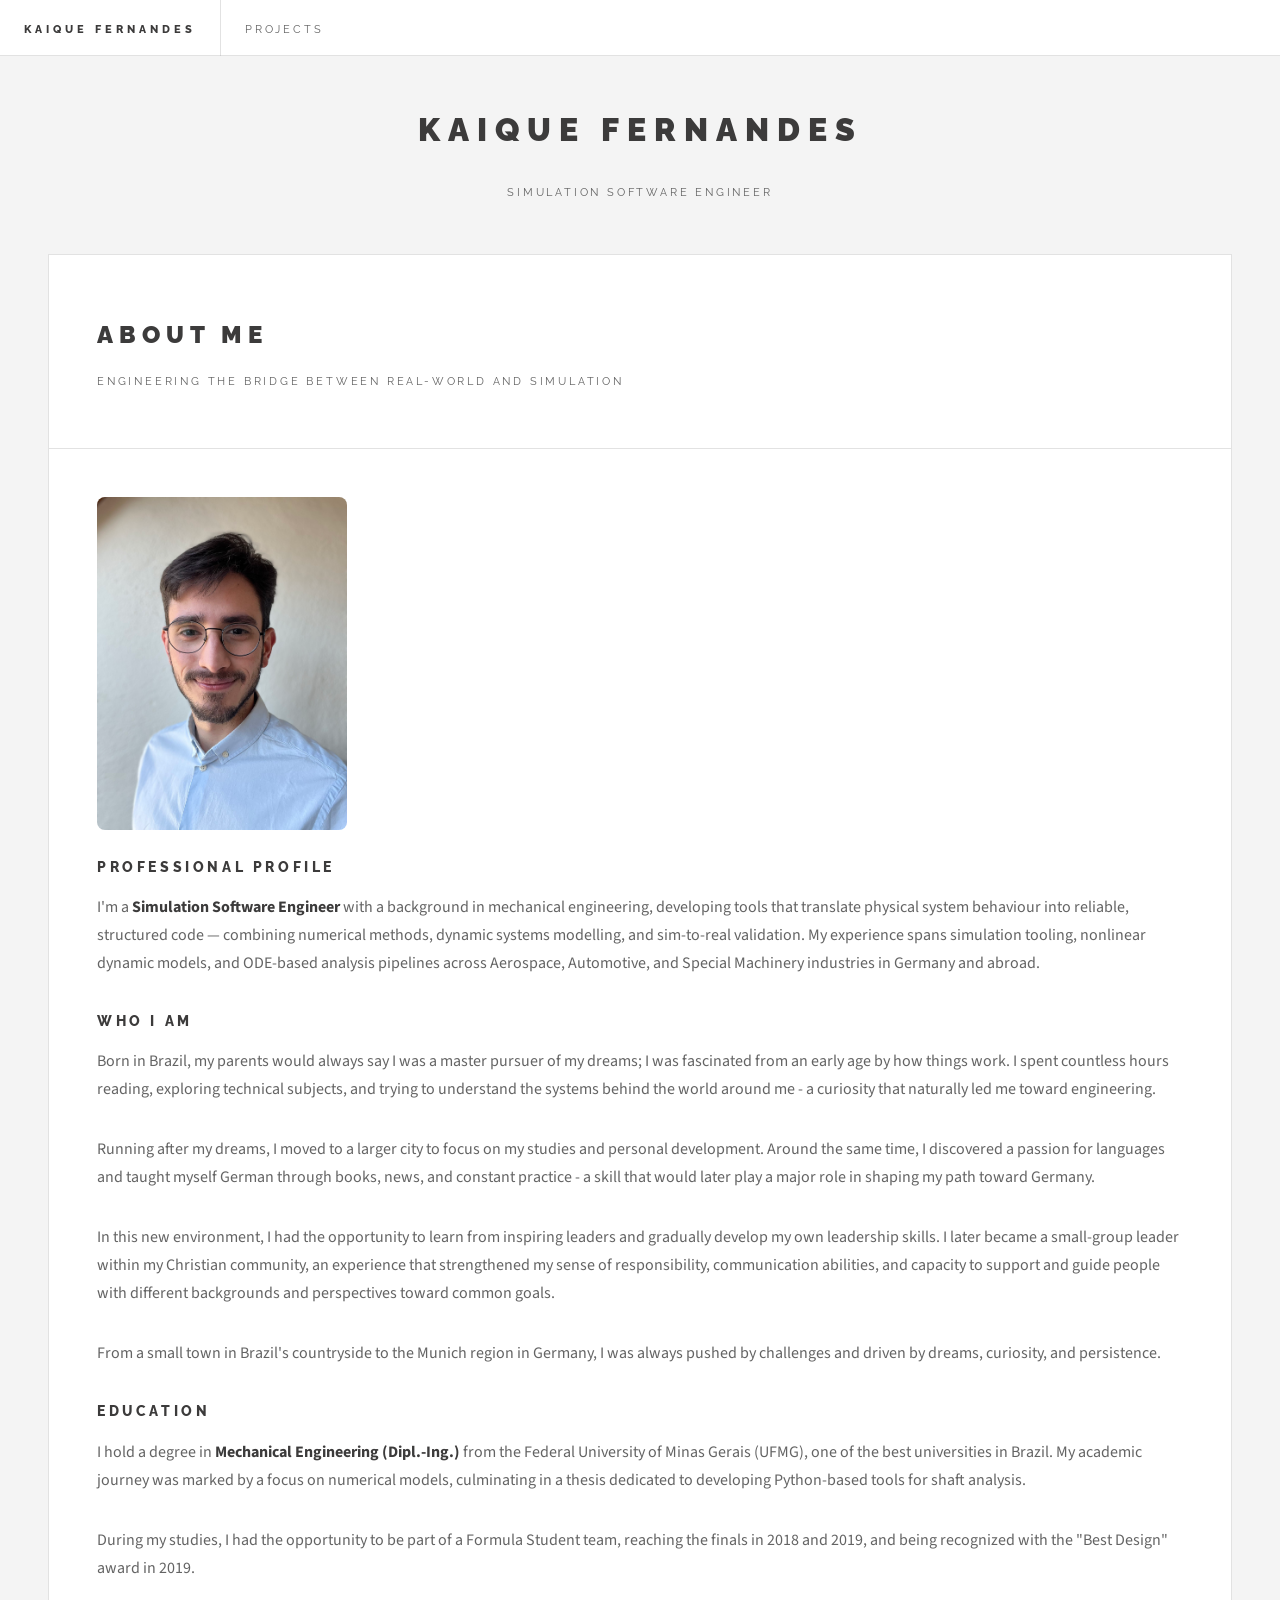
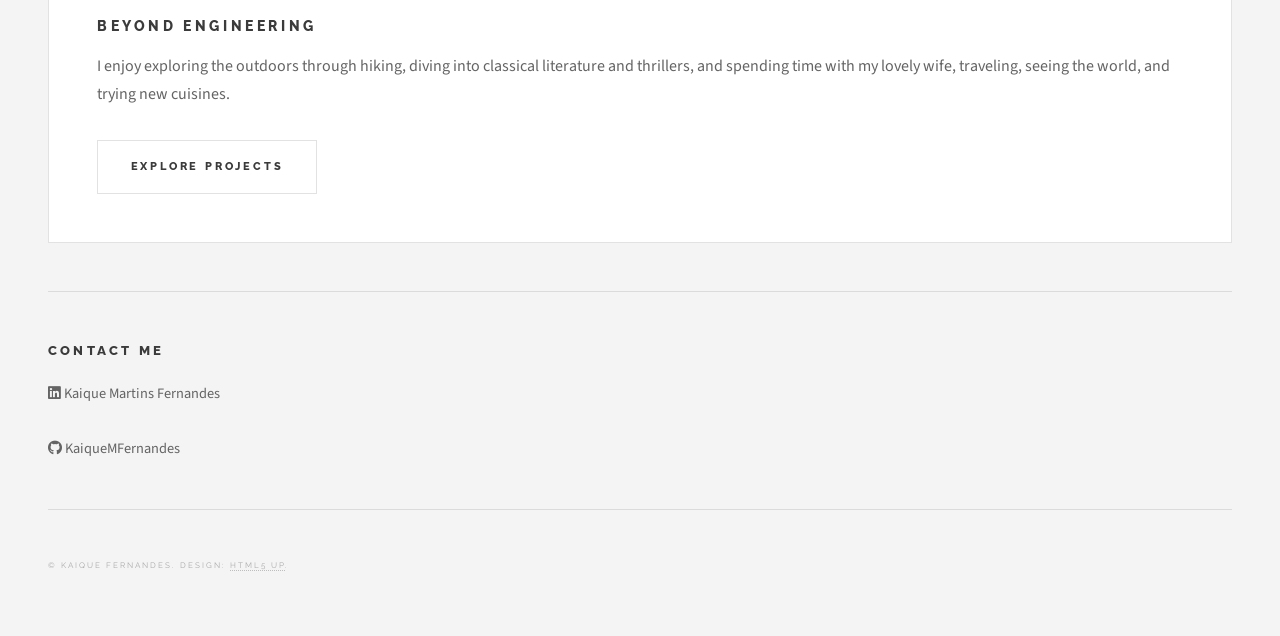
==== commit 5094b44e: "Github profile added" ====
--- a/index.html
+++ b/index.html
@@ -99,6 +99,7 @@
                 <section class="blurb">
                     <h2>Contact me</h2>
                     <p><a class="icon brands fa-linkedin" href="https://www.linkedin.com/in/kaique-martins-fernandes/"> Kaique Martins Fernandes</a></p>
+                    <p><a class="icon brands fa-github" href="https://github.com/KaiqueMFernandes"> KaiqueMFernandes</a></p>
                 </section>
 
                 <section id="footer">
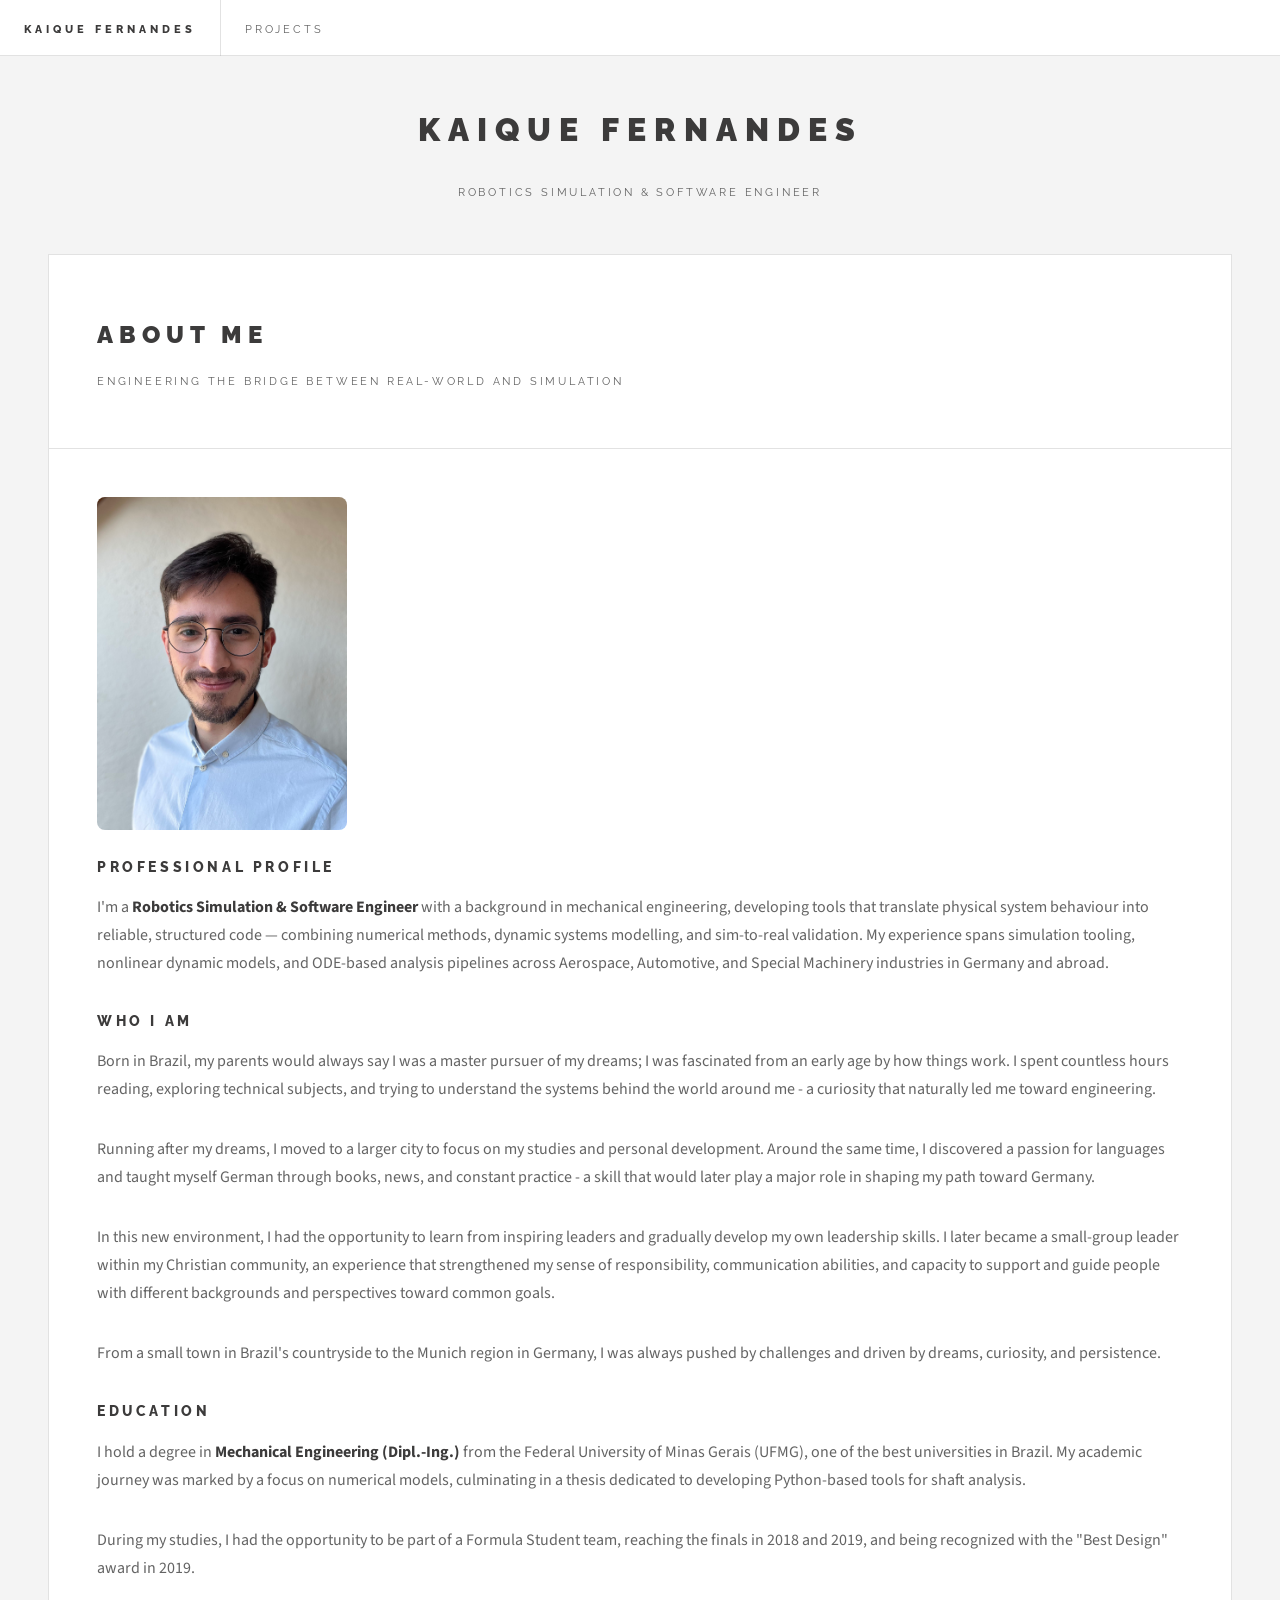
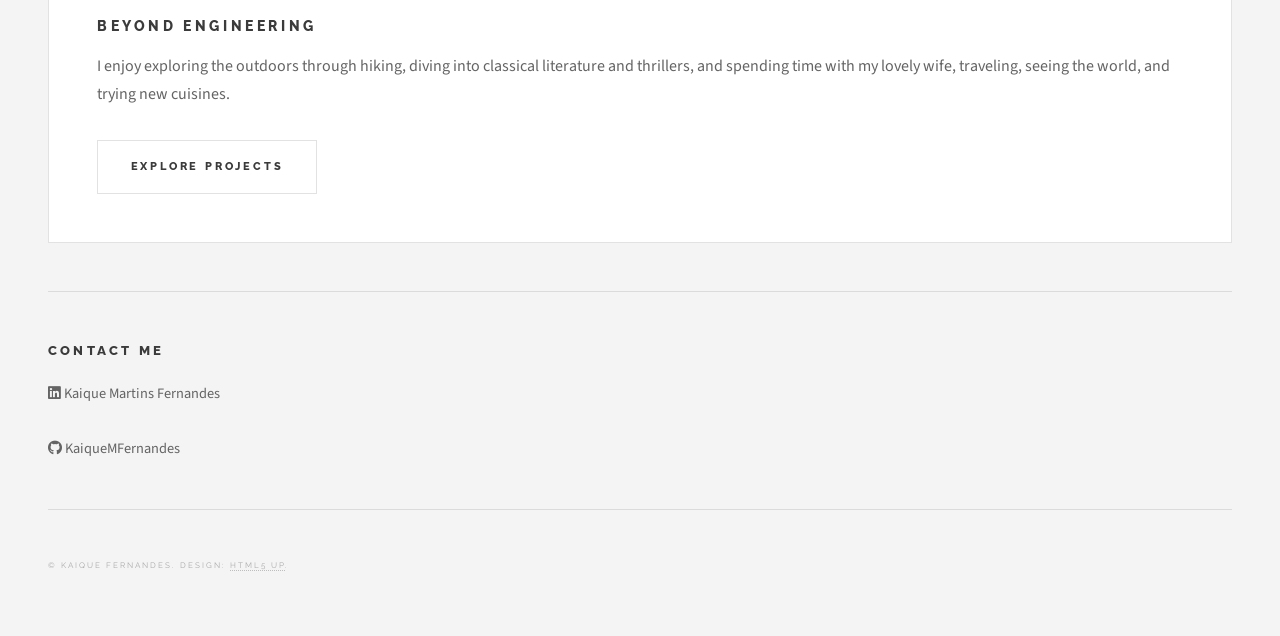
==== commit 1ec876c1: "new description" ====
--- a/index.html
+++ b/index.html
@@ -40,7 +40,7 @@
 
                     <h3>Professional Profile</h3>
                     <p>
-                        I'm a <strong>Simulation Software Engineer</strong> with a background in mechanical engineering, developing tools that translate physical system 
+                        I'm a <strong>Robotics Simulation &amp; Software Engineer</strong> with a background in mechanical engineering, developing tools that translate physical system 
                         behaviour into reliable, structured code — combining numerical methods, dynamic systems modelling, and sim-to-real validation.
                         
                         My experience spans simulation tooling, nonlinear dynamic models, and ODE-based analysis pipelines across Aerospace, Automotive, and 
@@ -92,7 +92,7 @@
                 <section id="intro">
                     <header>
                         <h2>Kaique Fernandes</h2>
-                        <p>Simulation Software Engineer</p>
+                        <p>Robotics Simulation &amp; Software Engineer</p>
                     </header>
                 </section>
 
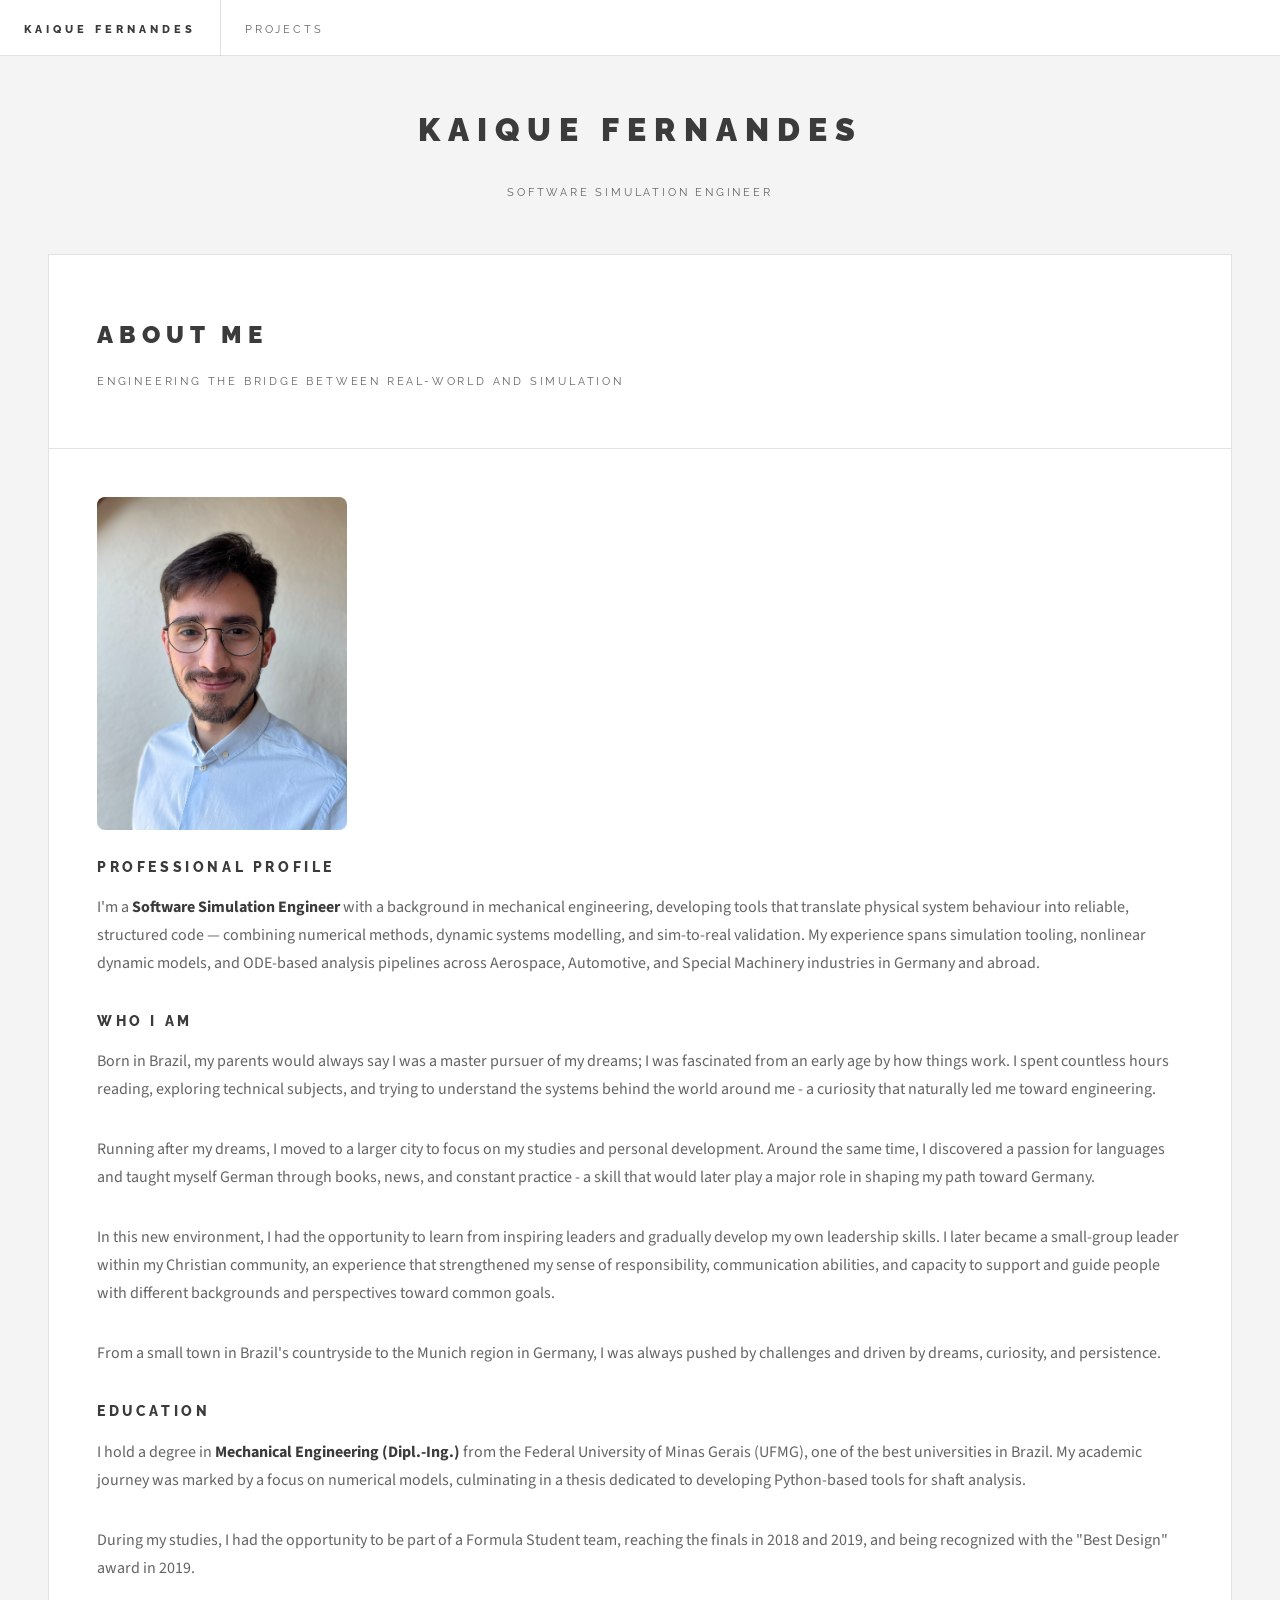
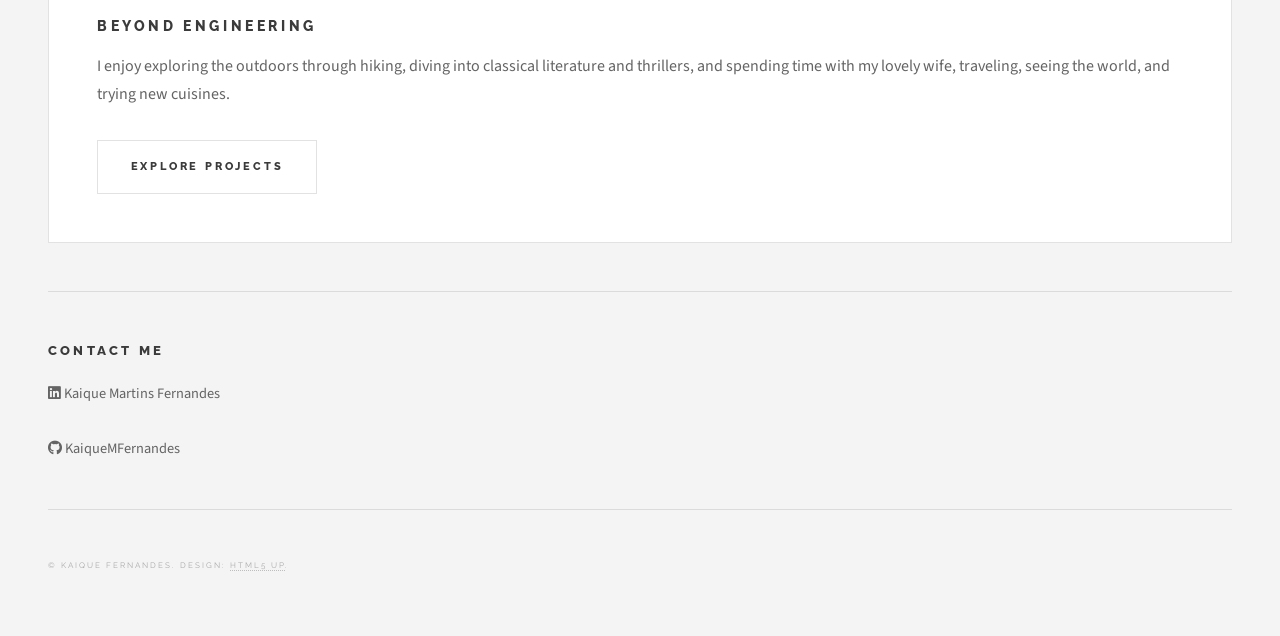
==== commit caf13557: "updated description" ====
--- a/index.html
+++ b/index.html
@@ -40,7 +40,7 @@
 
                     <h3>Professional Profile</h3>
                     <p>
-                        I'm a <strong>Robotics Simulation &amp; Software Engineer</strong> with a background in mechanical engineering, developing tools that translate physical system 
+                        I'm a <strong>Software Simulation Engineer</strong> with a background in mechanical engineering, developing tools that translate physical system 
                         behaviour into reliable, structured code — combining numerical methods, dynamic systems modelling, and sim-to-real validation.
                         
                         My experience spans simulation tooling, nonlinear dynamic models, and ODE-based analysis pipelines across Aerospace, Automotive, and 
@@ -92,7 +92,7 @@
                 <section id="intro">
                     <header>
                         <h2>Kaique Fernandes</h2>
-                        <p>Robotics Simulation &amp; Software Engineer</p>
+                        <p>Software Simulation Engineer</p>
                     </header>
                 </section>
 
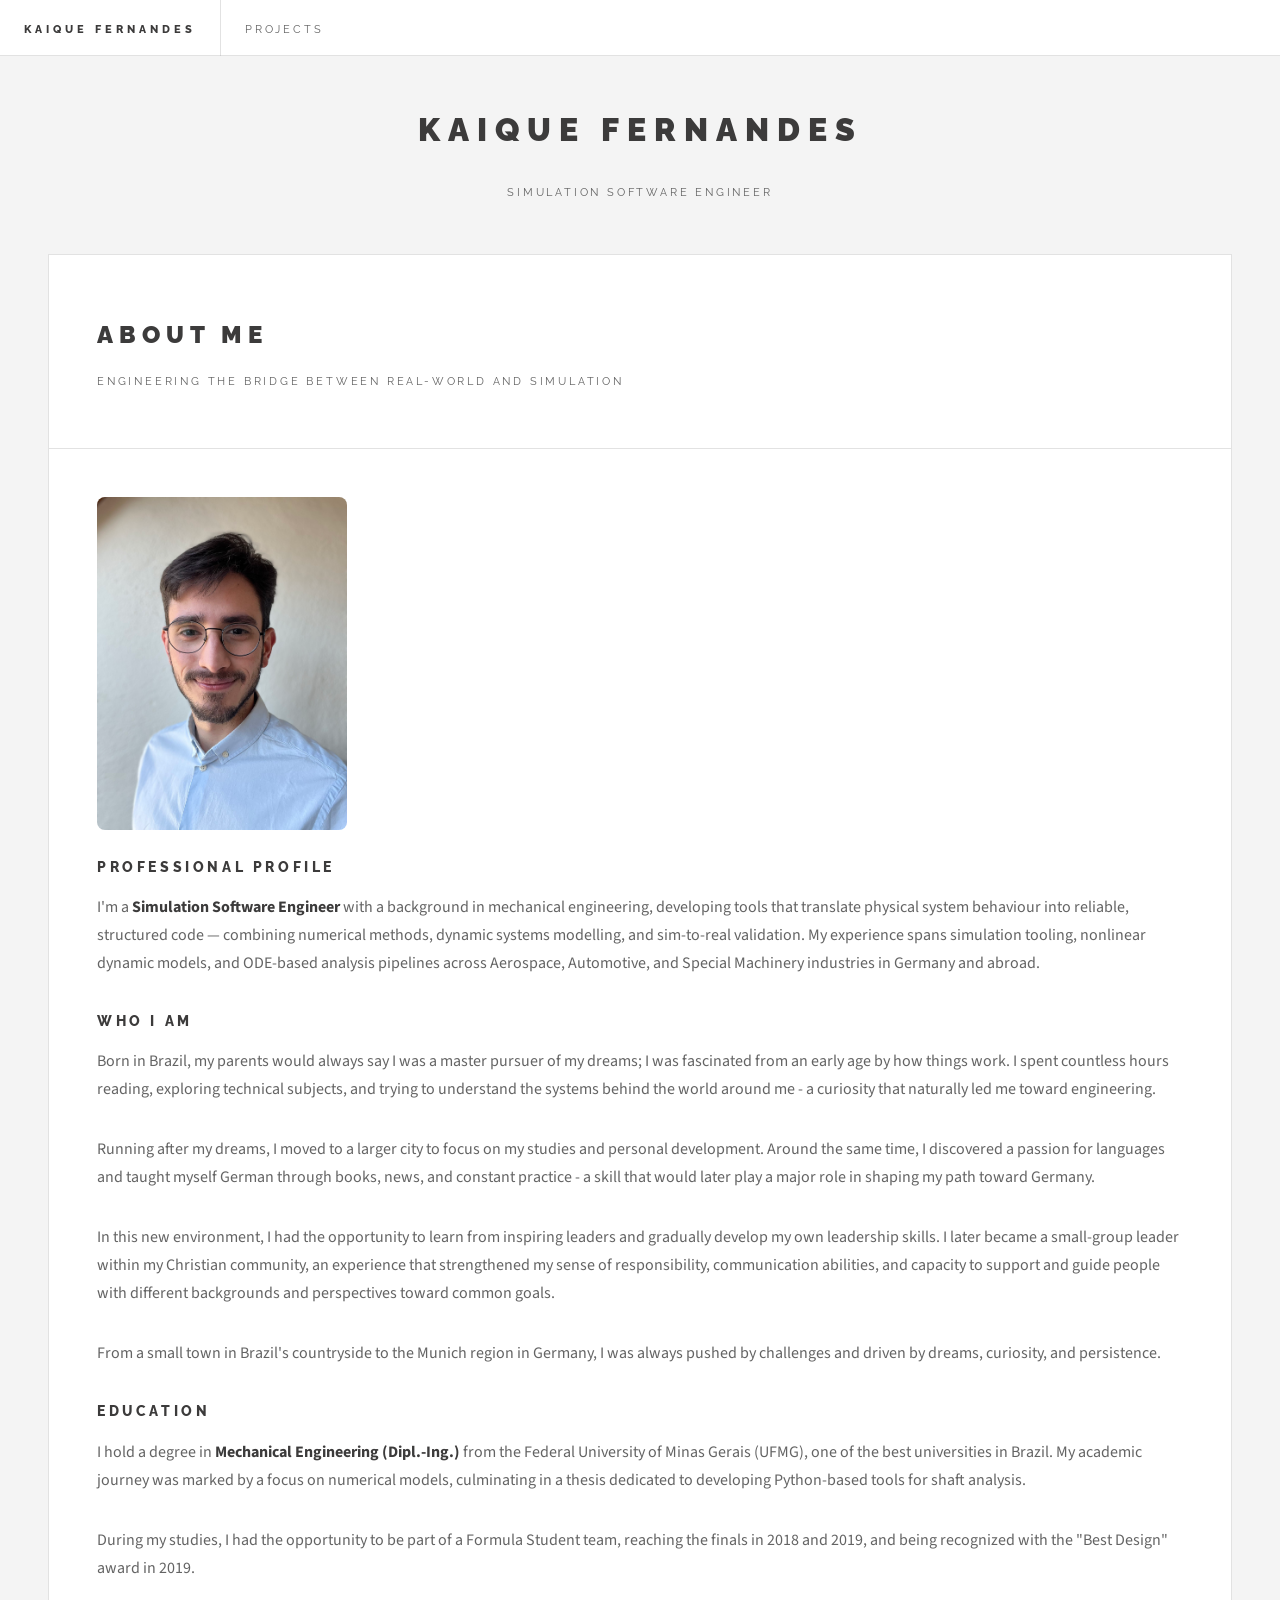
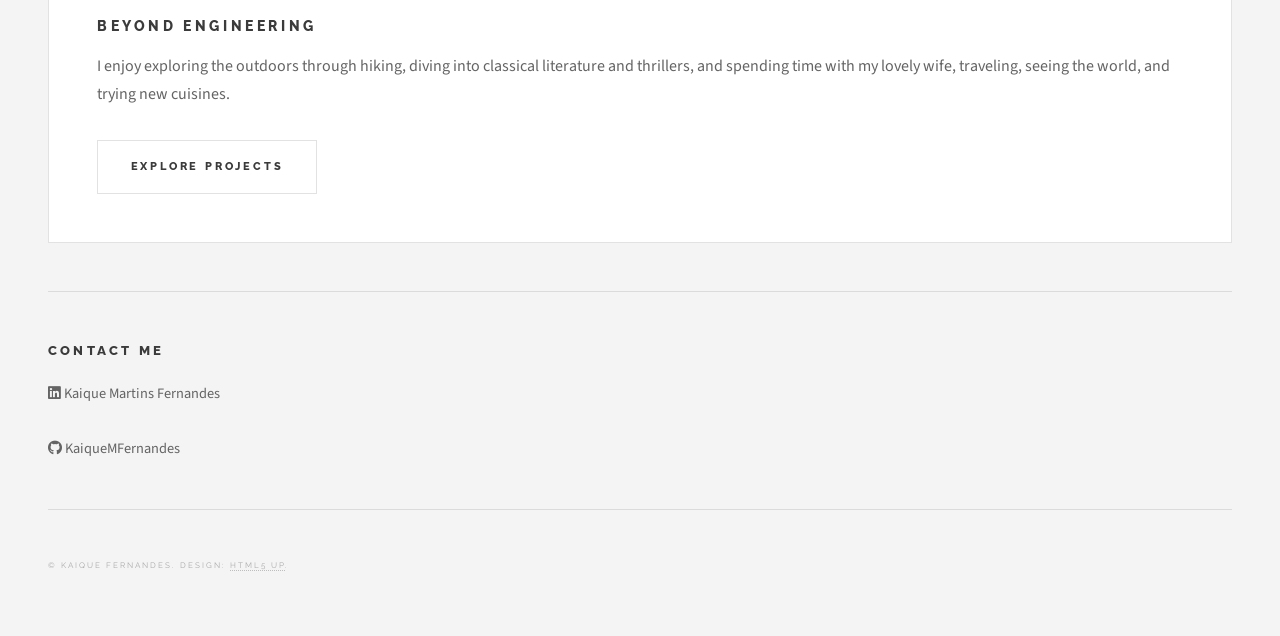
==== commit 4deb584e: "Fixing naming" ====
--- a/index.html
+++ b/index.html
@@ -40,7 +40,7 @@
 
                     <h3>Professional Profile</h3>
                     <p>
-                        I'm a <strong>Software Simulation Engineer</strong> with a background in mechanical engineering, developing tools that translate physical system 
+                        I'm a <strong>Simulation Software Engineer</strong> with a background in mechanical engineering, developing tools that translate physical system 
                         behaviour into reliable, structured code — combining numerical methods, dynamic systems modelling, and sim-to-real validation.
                         
                         My experience spans simulation tooling, nonlinear dynamic models, and ODE-based analysis pipelines across Aerospace, Automotive, and 
@@ -92,7 +92,7 @@
                 <section id="intro">
                     <header>
                         <h2>Kaique Fernandes</h2>
-                        <p>Software Simulation Engineer</p>
+                        <p>Simulation Software Engineer</p>
                     </header>
                 </section>
 
